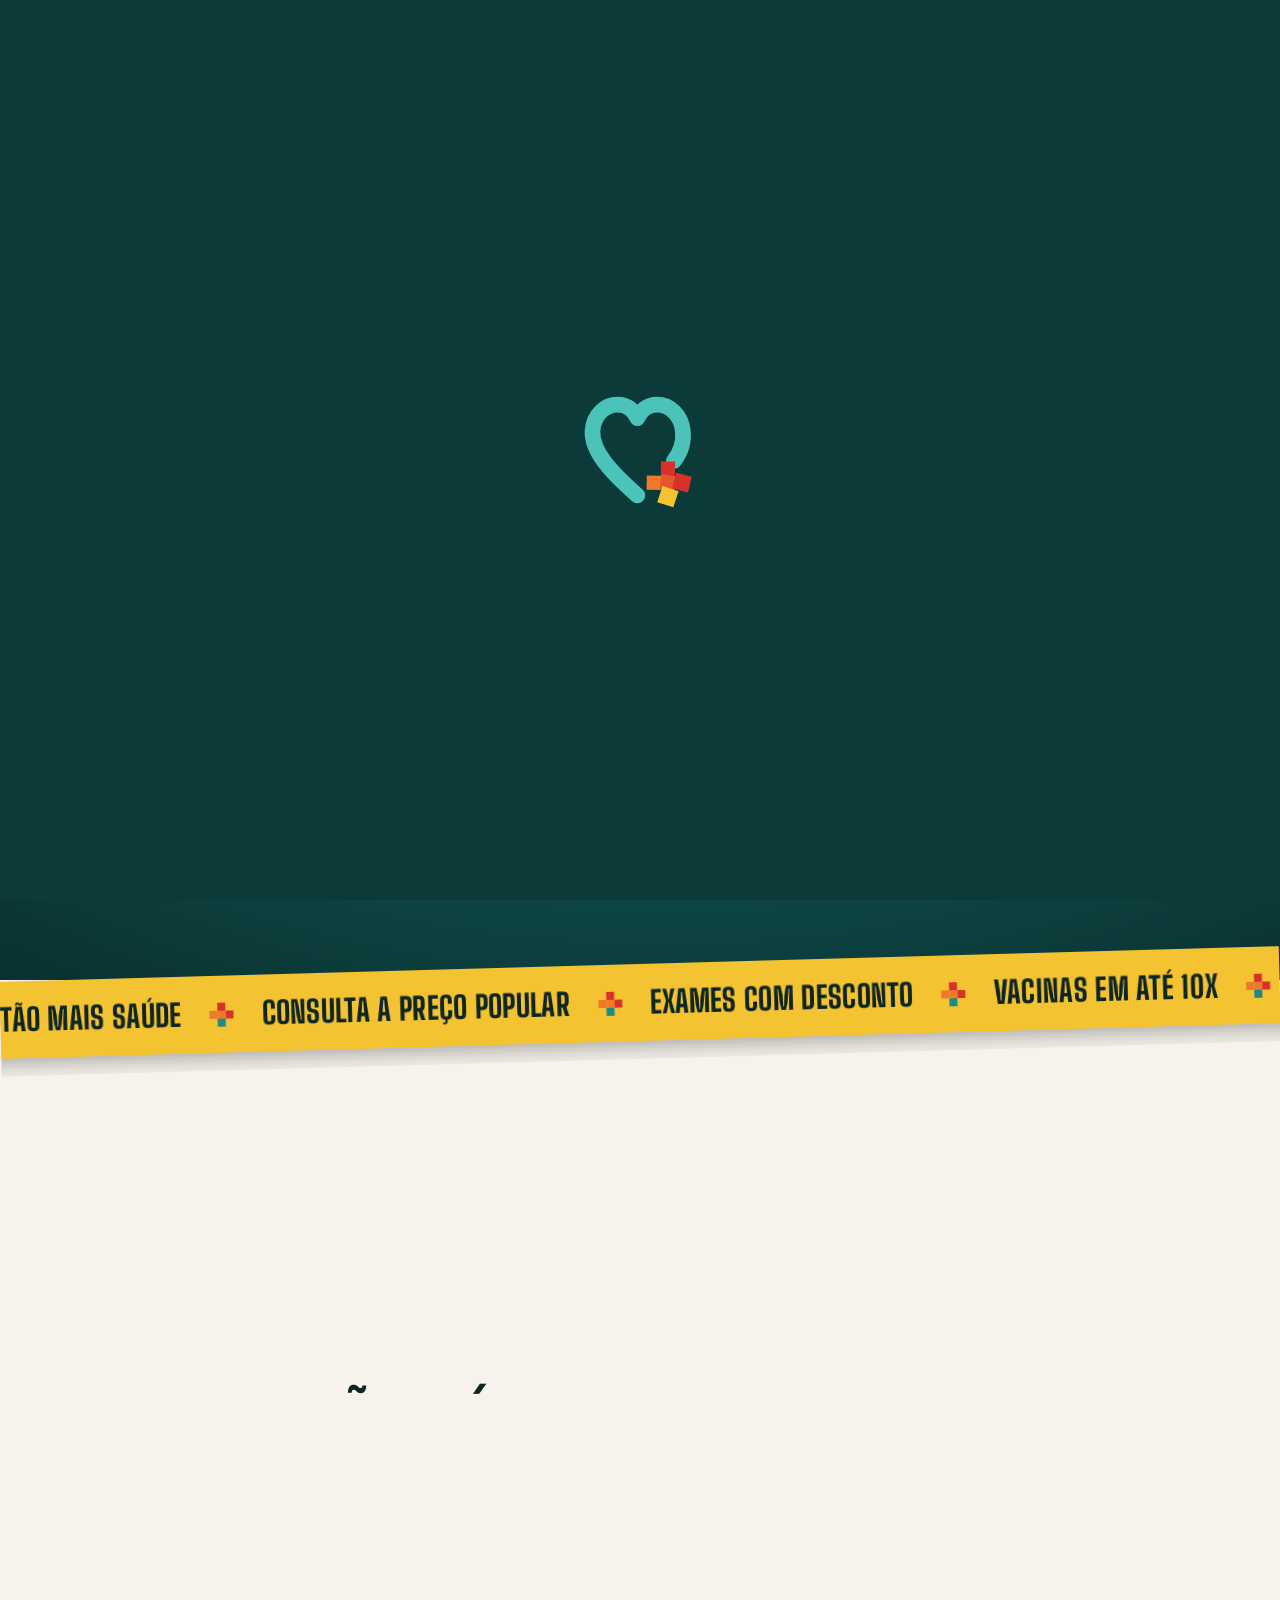
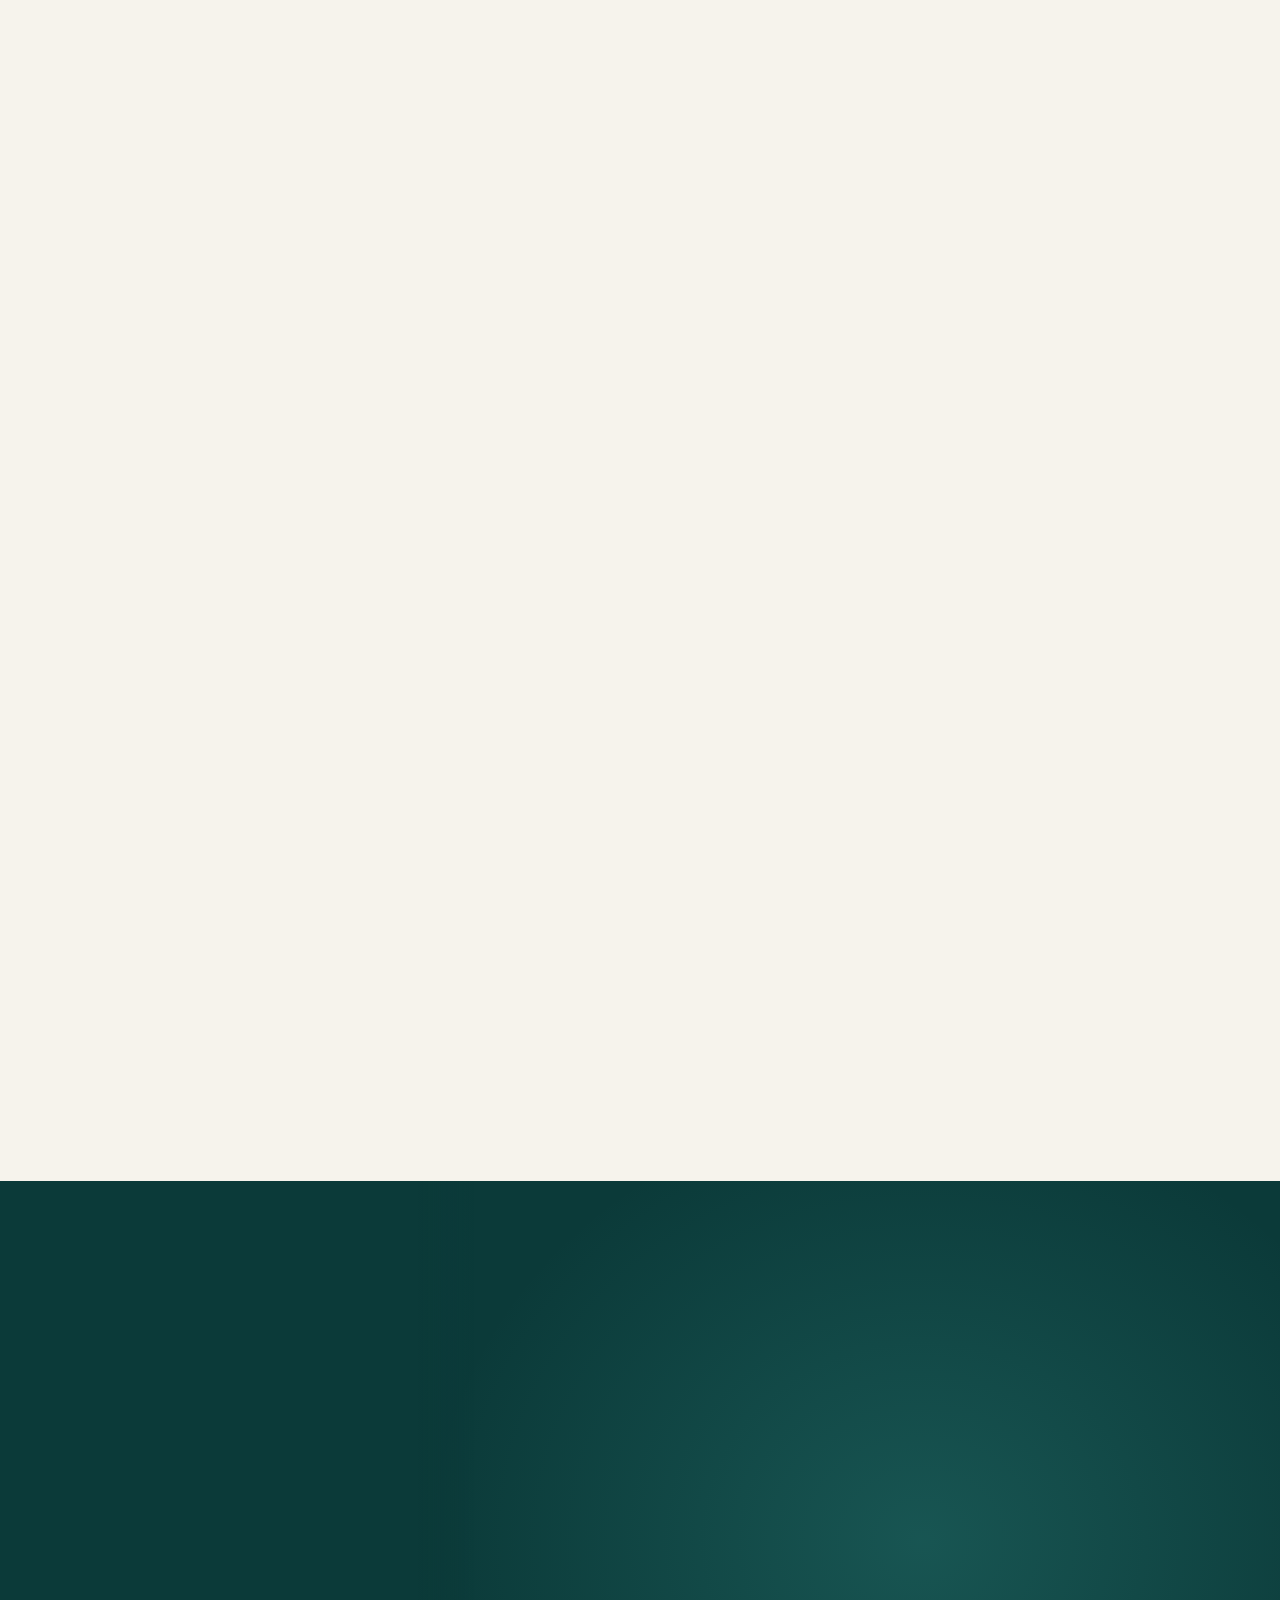
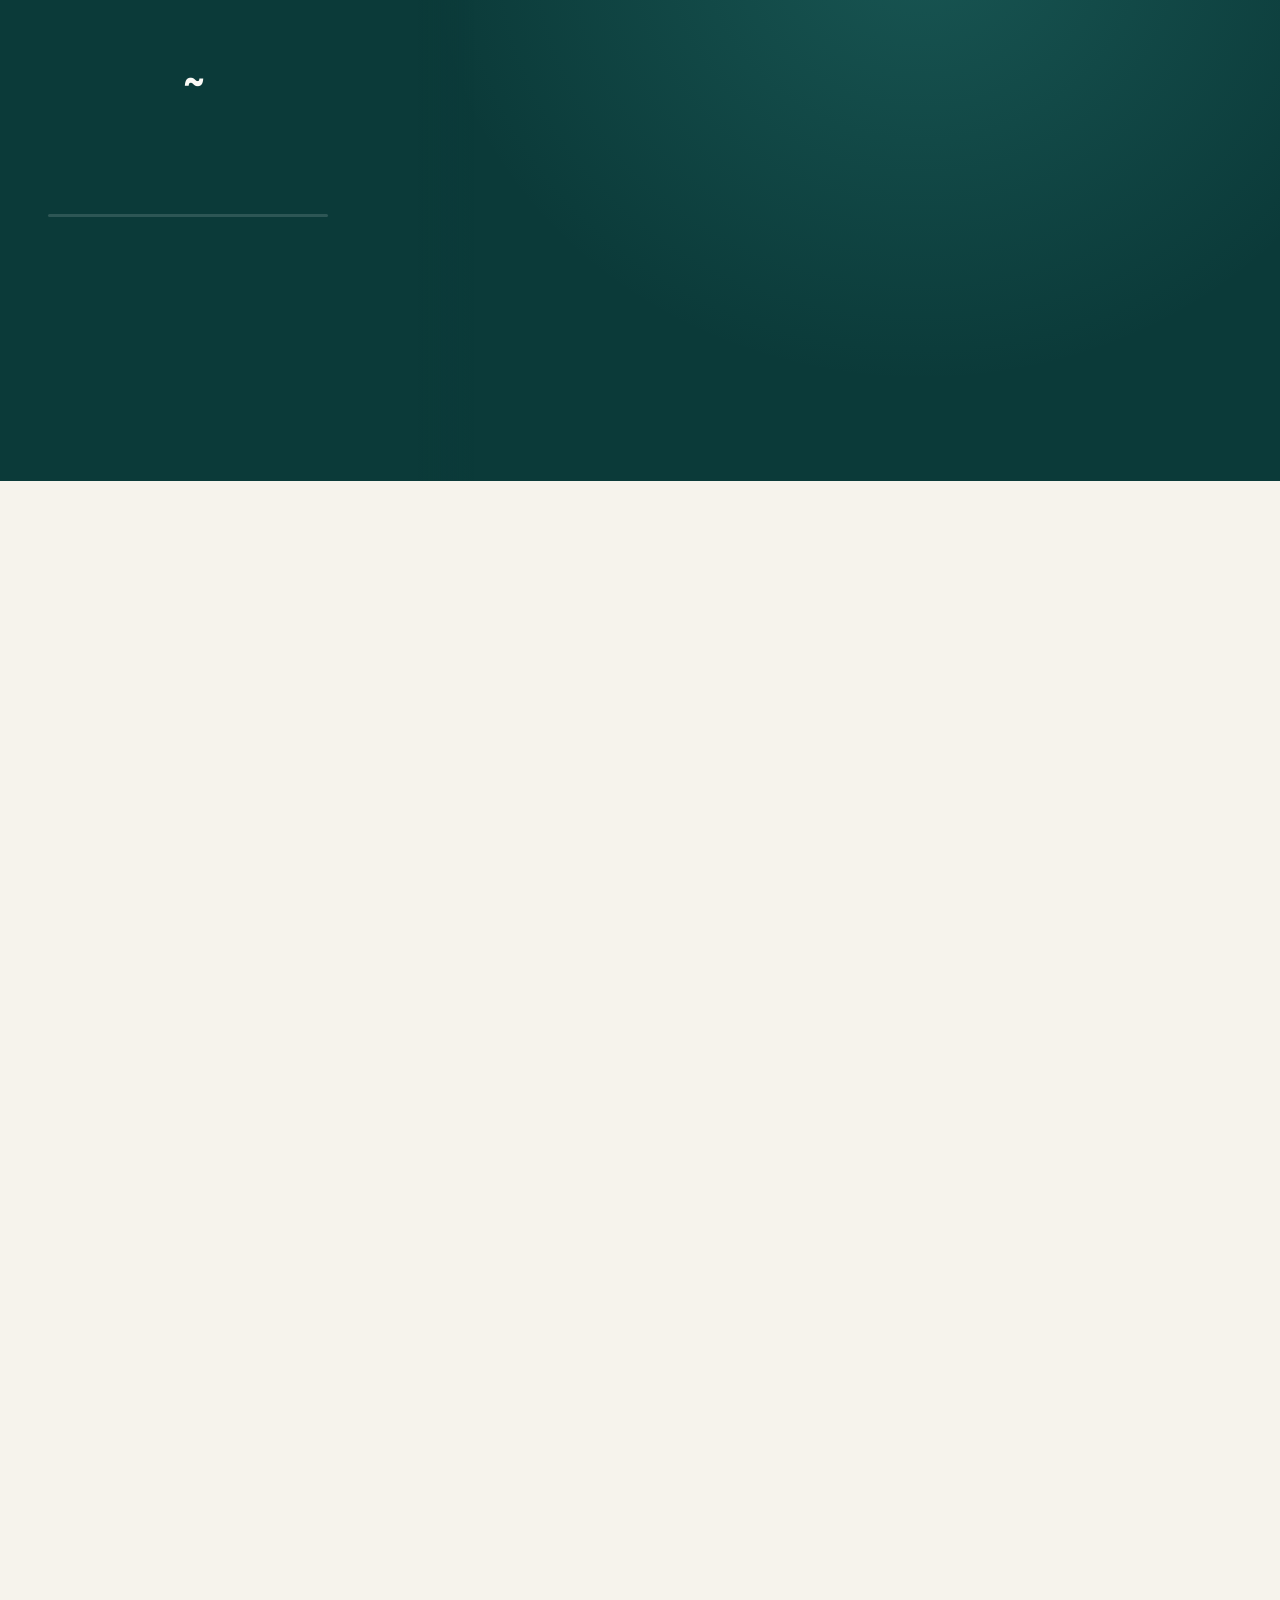
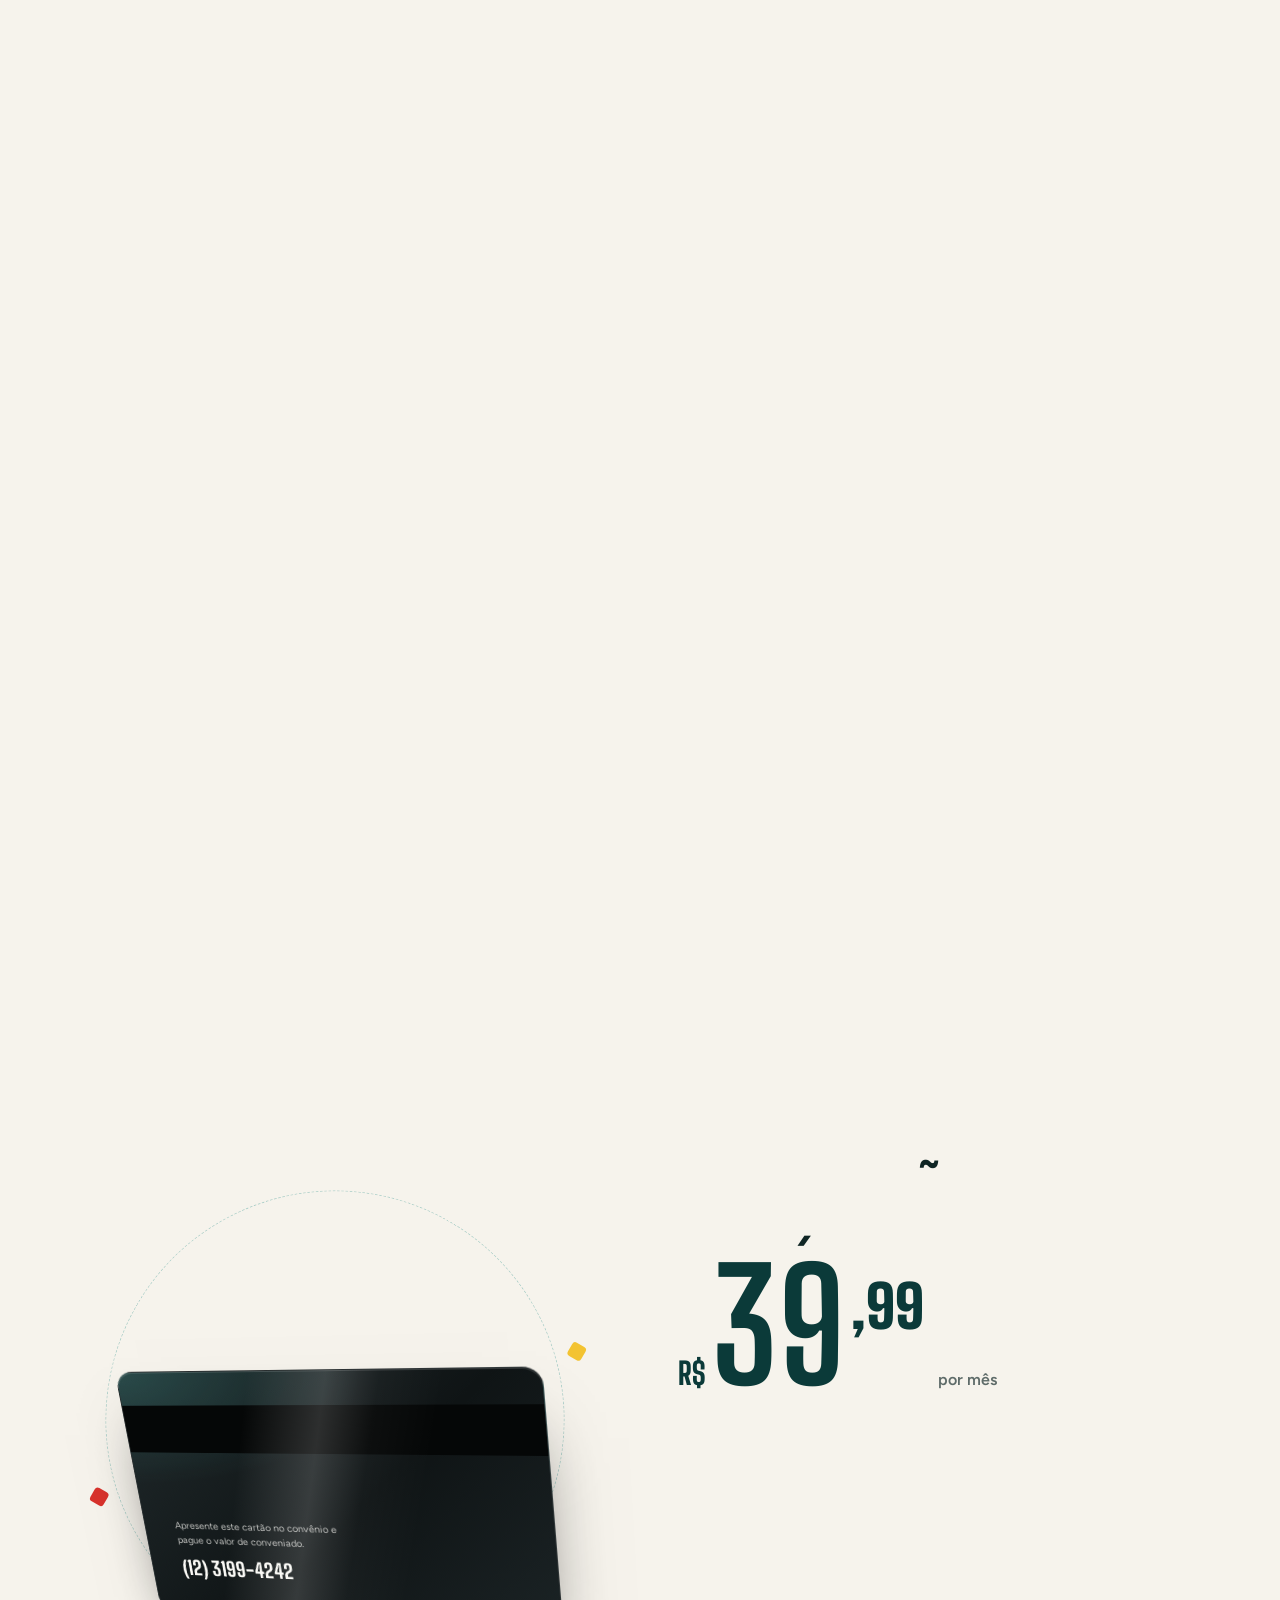
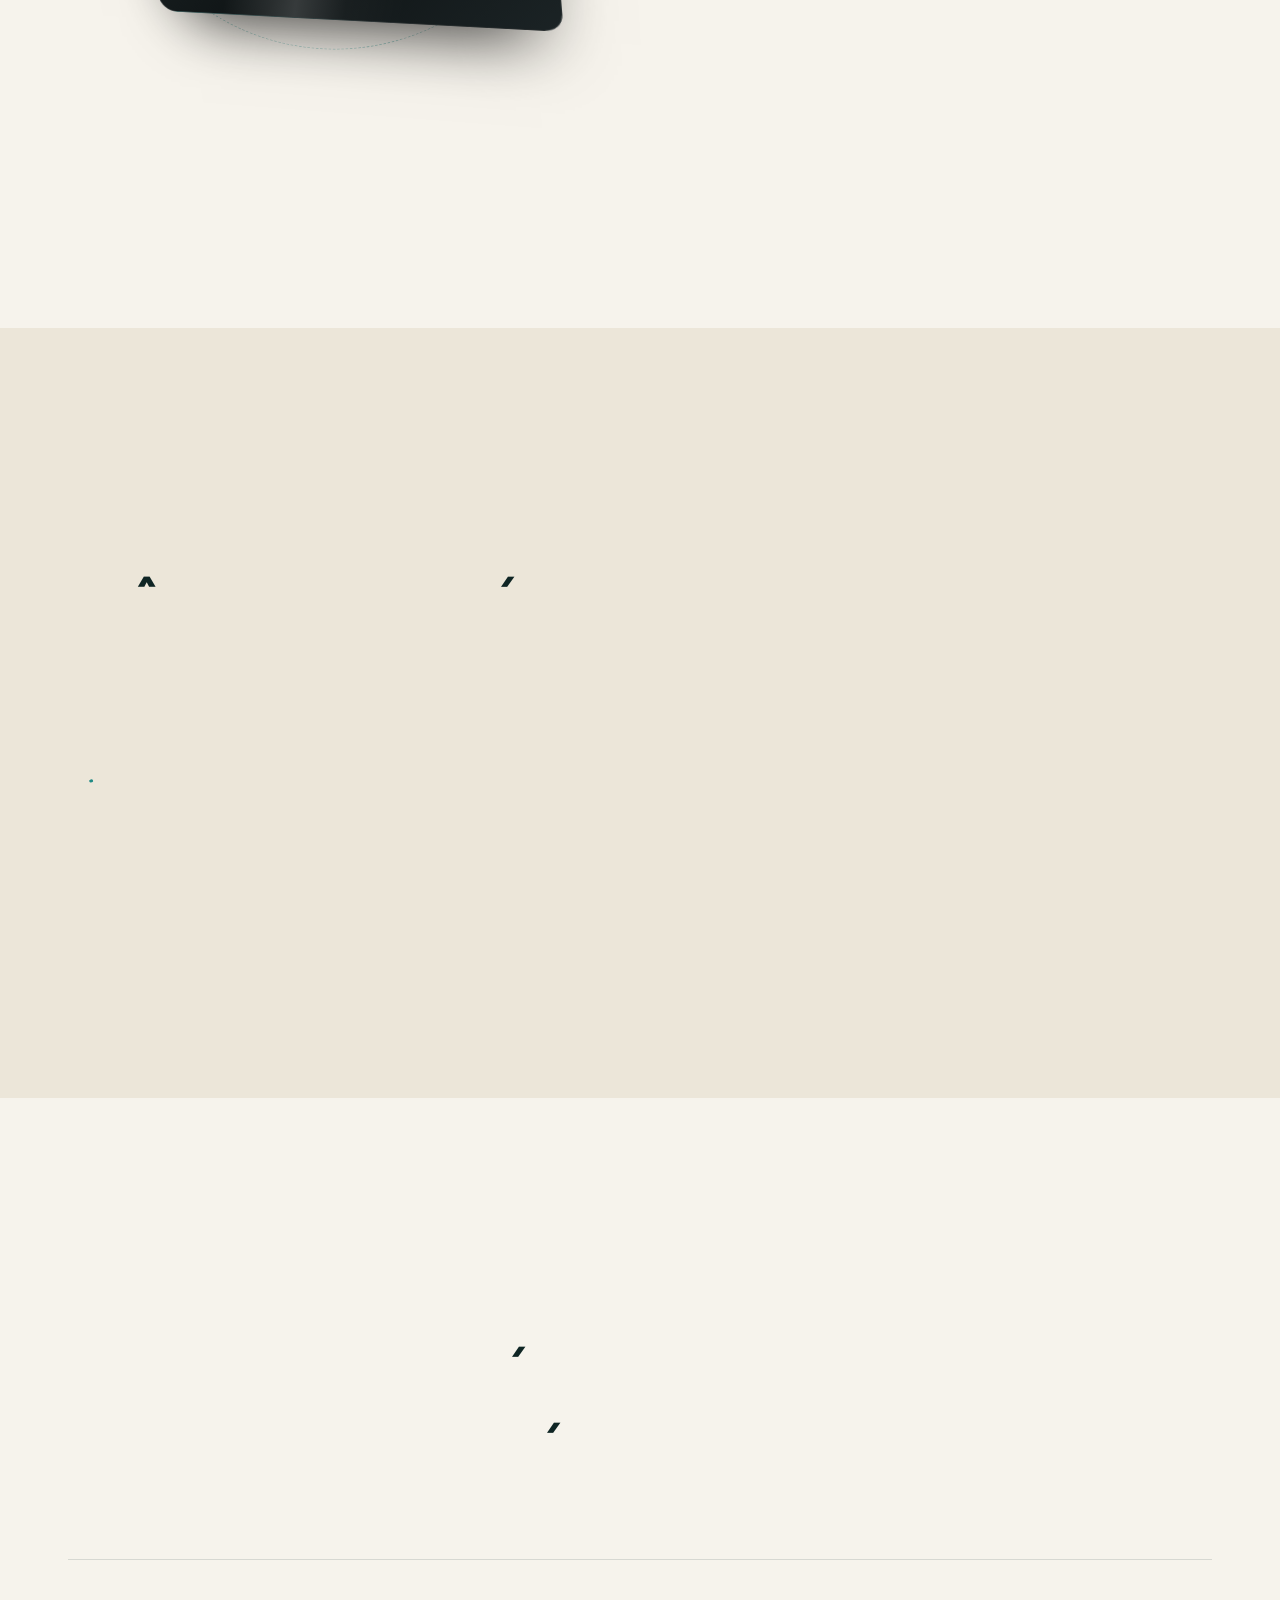
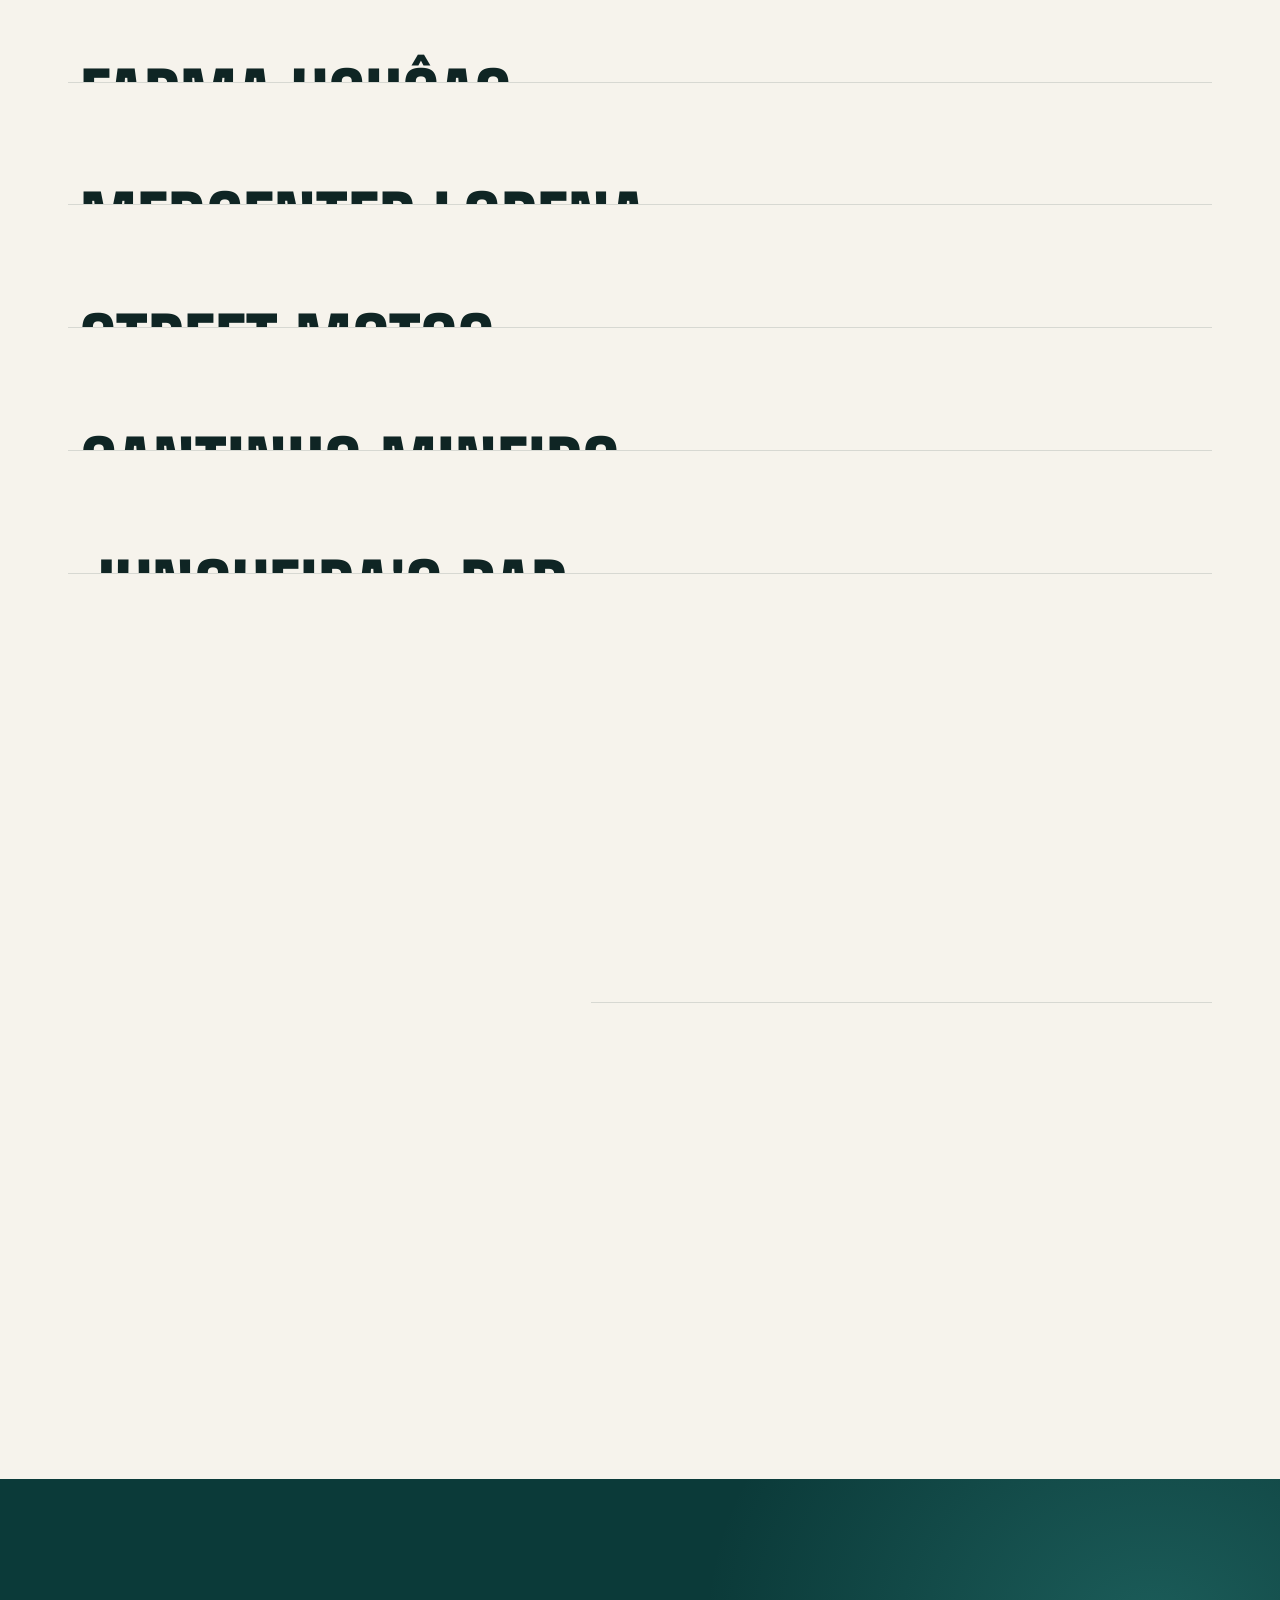
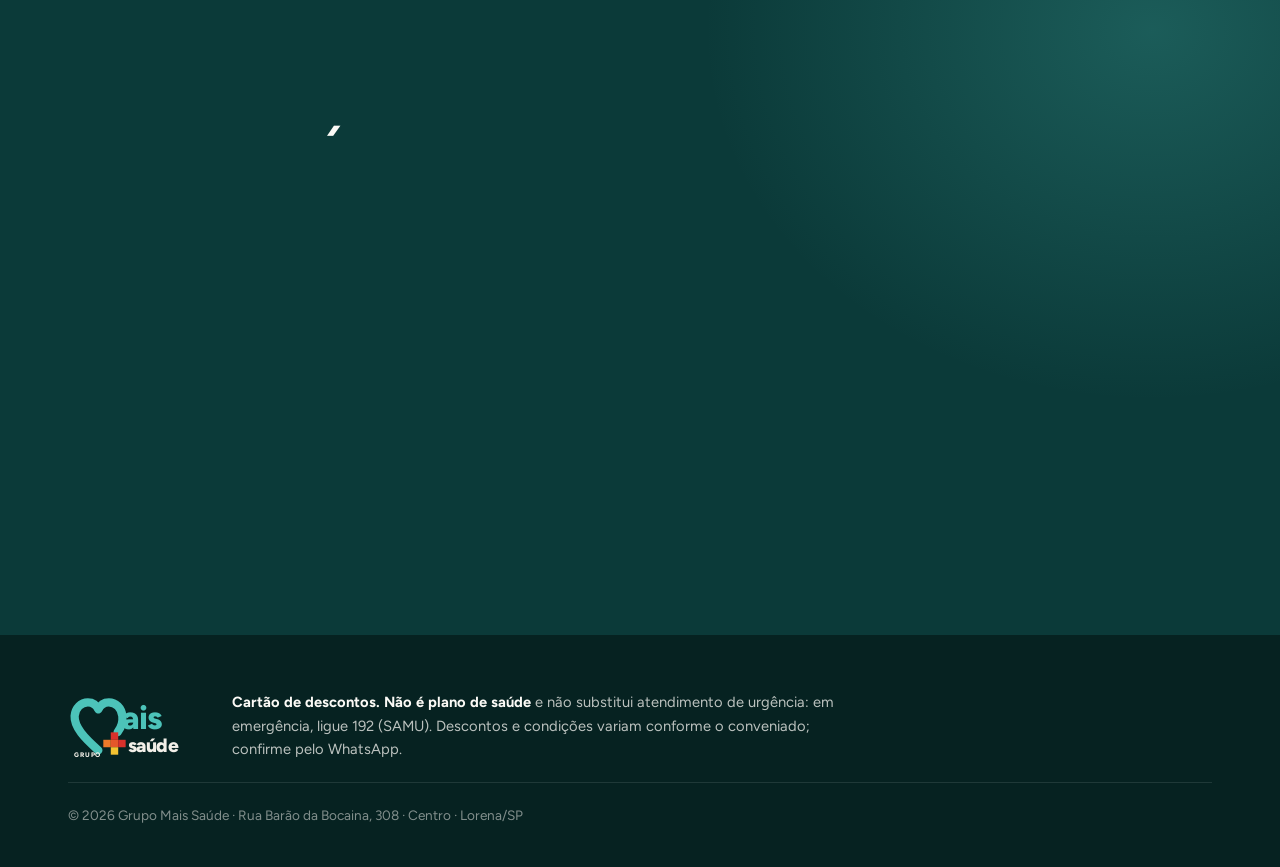
==== index.html @ ea8ace06 "Landing page do Grupo Mais Saúde: convênios passando no cartão, cubos 3D, rolagem animada Site estát" ====
<!DOCTYPE html>
<html lang="pt-BR">
<head>
<meta charset="UTF-8">
<meta name="viewport" content="width=device-width, initial-scale=1.0, viewport-fit=cover">
<meta http-equiv="Content-Security-Policy" content="default-src 'self'; script-src 'self'; style-src 'self'; font-src 'self'; img-src 'self' data: blob:; connect-src 'self'; frame-src https://www.google.com https://maps.google.com; object-src 'none'; base-uri 'self'; form-action 'none'; upgrade-insecure-requests">
<meta name="referrer" content="strict-origin-when-cross-origin">
<title>Grupo Mais Saúde | Cartão de descontos em saúde em Lorena</title>
<meta name="description" content="Cartão Mais Saúde: consultas a preço popular em 16 especialidades, desconto em exames, vacinas e comércio, assistência funeral e remoção de pacientes. R$ 39,99 por mês. Lorena/SP.">
<link rel="canonical" href="https://trheem.github.io/grupo-mais-saude/">
<meta name="theme-color" content="#0b3a39">
<meta property="og:type" content="website">
<meta property="og:url" content="https://trheem.github.io/grupo-mais-saude/">
<meta property="og:title" content="Grupo Mais Saúde | Cartão de descontos em saúde">
<meta property="og:description" content="Consultas a preço popular, exames com desconto, assistência funeral e remoção de pacientes. R$ 39,99 por mês, em Lorena/SP.">
<meta property="og:image" content="https://trheem.github.io/grupo-mais-saude/assets/img/og.png">
<meta property="og:locale" content="pt_BR">
<link rel="icon" type="image/svg+xml" href="assets/img/favicon.svg">
<link rel="icon" type="image/png" href="assets/img/favicon-64.png">
<link rel="apple-touch-icon" href="assets/img/apple-touch-icon.png">
<link rel="preload" as="font" type="font/woff2" href="assets/fonts/big-shoulders-display-latin-wght-normal.woff2" crossorigin>
<link rel="preload" as="font" type="font/woff2" href="assets/fonts/figtree-latin-wght-normal.woff2" crossorigin>
<link rel="stylesheet" href="assets/css/main.css">
<link rel="modulepreload" href="assets/js/data.js">
<script type="application/ld+json">
{
  "@context": "https://schema.org",
  "@type": "MedicalOrganization",
  "name": "Grupo Mais Saúde",
  "description": "Rede credenciada de descontos em saúde: consultas, exames, vacinas, comércio conveniado, assistência funeral e remoção de pacientes.",
  "url": "https://trheem.github.io/grupo-mais-saude/",
  "telephone": "+55 12 3199-4242",
  "address": { "@type": "PostalAddress", "streetAddress": "Rua Barão da Bocaina, 308", "addressLocality": "Lorena", "addressRegion": "SP", "addressCountry": "BR" },
  "areaServed": "Lorena",
  "sameAs": ["https://www.instagram.com/maissaudegrupo/"]
}
</script>
<script src="assets/js/boot.js"></script>
<script src="assets/vendor/gsap.min.js" defer></script>
<script src="assets/vendor/ScrollTrigger.min.js" defer></script>
<script src="assets/vendor/SplitText.min.js" defer></script>
<script src="assets/vendor/Flip.min.js" defer></script>
<script type="module" src="assets/js/main.js"></script>
</head>
<body>
<a class="skip" href="#conteudo">Pular para o conteúdo</a>

<svg class="sprite" aria-hidden="true">
    <symbol id="i-wa" viewBox="0 0 24 24"><path fill="currentColor" stroke="none" d="M17.47 14.38c-.3-.15-1.76-.87-2.03-.97-.27-.1-.47-.15-.67.15-.2.3-.77.97-.94 1.16-.17.2-.35.22-.64.07-.3-.15-1.26-.46-2.39-1.47-.88-.79-1.48-1.76-1.65-2.06-.17-.3-.02-.46.13-.6.13-.14.3-.35.45-.52.15-.18.2-.3.3-.5.1-.2.05-.37-.03-.52-.07-.15-.67-1.61-.92-2.2-.24-.58-.49-.5-.67-.51h-.57c-.2 0-.52.07-.79.37-.27.3-1.04 1.02-1.04 2.48s1.07 2.88 1.21 3.07c.15.2 2.1 3.2 5.08 4.49.71.31 1.26.49 1.7.63.71.23 1.36.2 1.87.12.57-.09 1.76-.72 2-1.41.25-.7.25-1.29.18-1.41-.08-.13-.27-.2-.57-.35m-5.42 7.4h-.01a9.87 9.87 0 0 1-5.03-1.38l-.36-.21-3.74.98 1-3.65-.24-.37a9.86 9.86 0 0 1-1.51-5.26c0-5.45 4.44-9.88 9.89-9.88 2.64 0 5.12 1.03 6.99 2.9a9.82 9.82 0 0 1 2.89 6.99c0 5.45-4.44 9.88-9.88 9.88m8.41-18.3A11.82 11.82 0 0 0 12.05 0C5.5 0 .16 5.34.16 11.89c0 2.1.55 4.14 1.59 5.95L.06 24l6.3-1.65a11.88 11.88 0 0 0 5.69 1.45h.01c6.55 0 11.89-5.34 11.89-11.89a11.82 11.82 0 0 0-3.48-8.41Z"/></symbol>
    <symbol id="i-ig" viewBox="0 0 24 24"><rect x="3" y="3" width="18" height="18" rx="5"/><circle cx="12" cy="12" r="4"/><circle fill="currentColor" stroke="none" cx="17.3" cy="6.7" r="1.1"/></symbol>
    <symbol id="i-pin" viewBox="0 0 24 24"><path d="M12 21s-6.5-5.6-6.5-11a6.5 6.5 0 0 1 13 0c0 5.4-6.5 11-6.5 11z"/><circle cx="12" cy="10" r="2.4"/></symbol>
    <symbol id="i-route" viewBox="0 0 24 24"><circle cx="6" cy="18" r="2.2"/><circle cx="18" cy="6" r="2.2"/><path d="M8.2 18H15a3 3 0 0 0 0-6H9a3 3 0 0 1 0-6h6.8"/></symbol>
    <symbol id="i-phone" viewBox="0 0 24 24"><path d="M21 16.9v3a2 2 0 0 1-2.2 2 19.8 19.8 0 0 1-8.6-3.1 19.5 19.5 0 0 1-6-6A19.8 19.8 0 0 1 1.1 4.2 2 2 0 0 1 3.1 2h3a2 2 0 0 1 2 1.7c.1 1 .4 1.9.7 2.8a2 2 0 0 1-.5 2.1L7.1 9.8a16 16 0 0 0 6 6l1.3-1.3a2 2 0 0 1 2.1-.4c.9.3 1.8.6 2.8.7a2 2 0 0 1 1.7 2z"/></symbol>
    <symbol id="i-left" viewBox="0 0 24 24"><path d="M15 5l-7 7 7 7"/></symbol>
    <symbol id="i-right" viewBox="0 0 24 24"><path d="M9 5l7 7-7 7"/></symbol>
    <symbol id="i-arrow" viewBox="0 0 24 24"><path d="M5 12h14M13 6l6 6-6 6"/></symbol>
    <symbol id="i-check" viewBox="0 0 24 24"><path d="M5 12.5l4.5 4.5L19 7.5"/></symbol>
    <symbol id="i-plus" viewBox="0 0 24 24"><path d="M12 5v14M5 12h14"/></symbol>
    <symbol id="i-pause" viewBox="0 0 24 24"><path d="M9 6v12M15 6v12"/></symbol>
    <symbol id="i-play" viewBox="0 0 24 24"><path d="M8 5.5v13l10.5-6.5z"/></symbol>
    <symbol id="i-card" viewBox="0 0 24 24"><rect x="2.5" y="5" width="19" height="14" rx="2.5"/><path d="M2.5 10h19M6 15h4"/></symbol>
    <!-- especialidades -->
    <symbol id="i-stetho" viewBox="0 0 24 24"><path d="M5 3H4a2 2 0 0 0-2 2v4a6 6 0 0 0 12 0V5a2 2 0 0 0-2-2h-1M5 2v2M11 2v2M8 15a6 6 0 0 0 12 0v-3"/><circle cx="20" cy="10" r="2"/></symbol>
    <symbol id="i-baby" viewBox="0 0 24 24"><path d="M9 12h.01M15 12h.01M10 16c.5.3 1.2.5 2 .5s1.5-.2 2-.5M19 6.3a9 9 0 0 1 1.8 3.9 2 2 0 0 1 0 3.6 9 9 0 0 1-17.6 0 2 2 0 0 1 0-3.6A9 9 0 0 1 12 3c2 0 3.5 1.1 3.5 2.5s-.9 2.5-2 2.5c-.8 0-1.5-.4-1.5-1"/></symbol>
    <symbol id="i-heart" viewBox="0 0 24 24"><path d="M19 14c1.5-1.5 3-3.2 3-5.5A5.5 5.5 0 0 0 16.5 3c-1.8 0-3 .5-4.5 2-1.5-1.5-2.7-2-4.5-2A5.5 5.5 0 0 0 2 8.5c0 2.3 1.5 4 3 5.5l7 7Z"/><path d="M3.2 12h6.3l.5-1 2 4.5 2-7 1.5 3.5h5.3"/></symbol>
    <symbol id="i-bone" viewBox="0 0 24 24"><path d="M17 10c.7-.7 1.7 0 2.5 0a2.5 2.5 0 1 0 0-5 .5.5 0 0 1-.5-.5 2.5 2.5 0 1 0-5 0c0 .8.7 1.8 0 2.5l-7 7c-.7.7-1.7 0-2.5 0a2.5 2.5 0 0 0 0 5c.3 0 .5.2.5.5a2.5 2.5 0 1 0 5 0c0-.8-.7-1.8 0-2.5Z"/></symbol>
    <symbol id="i-drop" viewBox="0 0 24 24"><path d="M12 22a7 7 0 0 0 7-7c0-2-1-3.9-3-5.5s-3.5-4-4-6.5c-.5 2.5-2 4.9-4 6.5S5 13 5 15a7 7 0 0 0 7 7z"/><path d="M9.5 15.5a2.5 2.5 0 0 0 2.5 2.5"/></symbol>
    <symbol id="i-mars" viewBox="0 0 24 24"><path d="M16 3h5v5M21 3l-6.8 6.8"/><circle cx="10" cy="14" r="6"/></symbol>
    <symbol id="i-venus" viewBox="0 0 24 24"><path d="M12 15v7M9 19h6"/><circle cx="12" cy="9" r="6"/></symbol>
    <symbol id="i-bump" viewBox="0 0 24 24"><circle cx="11" cy="4" r="2"/><path d="M10.5 7.2C8.6 7.6 8 9.4 8 11.5V14h2l-.6 7M11 8.6c3.6.7 5.3 3 5.3 5.2 0 1.8-1.3 3-3 3H11M12.4 16.8 13.2 21"/></symbol>
    <symbol id="i-cane" viewBox="0 0 24 24"><circle cx="10" cy="4.5" r="2"/><path d="M10 7.5v6l-2.5 7M10 13.5l2.5 7M10 9.5l4 2.5M15 12v9M15 12c0-1.4 2-1.4 2 0"/></symbol>
    <symbol id="i-tube" viewBox="0 0 24 24"><path d="M9 3h6M10 3v6.5L4.6 18.4A1.7 1.7 0 0 0 6 21h12a1.7 1.7 0 0 0 1.4-2.6L14 9.5V3M7 15h10"/></symbol>
    <symbol id="i-scan" viewBox="0 0 24 24"><path d="M3 7V5a2 2 0 0 1 2-2h2M17 3h2a2 2 0 0 1 2 2v2M21 17v2a2 2 0 0 1-2 2h-2M7 21H5a2 2 0 0 1-2-2v-2M7 12h10M9 8.5h6M9 15.5h6"/></symbol>
    <symbol id="i-talk" viewBox="0 0 24 24"><path d="M7.9 20A9 9 0 1 0 4 16.1L2 22Z"/><path d="M15.8 9.2a2.5 2.5 0 0 0-3.5 0l-.3.4-.4-.4a2.5 2.5 0 1 0-3.5 3.5l3.9 3.8 3.8-3.8a2.5 2.5 0 0 0 0-3.5z"/></symbol>
    <symbol id="i-weight" viewBox="0 0 24 24"><path d="M8 8l8 8M5.5 10.5l5-5M3 8l5-5M13.5 18.5l5-5M16 21l5-5"/></symbol>
    <symbol id="i-needle" viewBox="0 0 24 24"><path d="M3.5 20.5 13 11M11.5 9.5l3 3M14 7l3 3 3.5-3.5-3-3z"/></symbol>
    <symbol id="i-hand" viewBox="0 0 24 24"><path d="M7 11V6a1.5 1.5 0 0 1 3 0v4M10 9V4.5a1.5 1.5 0 0 1 3 0V9M13 9V5.5a1.5 1.5 0 0 1 3 0V11M16 10a1.5 1.5 0 0 1 3 0v3a7 7 0 0 1-7 7h-1a6 6 0 0 1-5.2-3L3.5 13.5a1.5 1.5 0 0 1 2.5-1.6L7 13.5"/></symbol>
    <symbol id="i-tooth" viewBox="0 0 24 24"><path d="M7 3C4.8 3 3 4.8 3 7.2c0 2.3 1 3.6 1.6 5.2.7 1.8.7 3.8 1.2 5.8.4 1.6 1 2.8 2 2.8 1.6 0 1.4-3 2.2-4.6.5-1 1.5-1 2 0 .8 1.6.6 4.6 2.2 4.6 1 0 1.6-1.2 2-2.8.5-2 .5-4 1.2-5.8.6-1.6 1.6-2.9 1.6-5.2C21 4.8 19.2 3 17 3c-1.8 0-2.6 1-5 1S8.8 3 7 3z"/></symbol>
    <!-- benefícios -->
    <symbol id="i-syringe" viewBox="0 0 24 24"><path d="m18 2 4 4M17 7l3-3M19 9 8.7 19.3c-1 1-2.5 1-3.4 0l-.6-.6c-1-1-1-2.5 0-3.4L15 5M9 11l4 4M5 19l-3 3M14 4l6 6"/></symbol>
    <symbol id="i-flower" viewBox="0 0 24 24"><path d="M12 21v-7M12 14c-3 0-5-2.5-5-6.5 2.5 0 4.2 1.2 5 3 .8-1.8 2.5-3 5-3 0 4-2 6.5-5 6.5zM12 10.5V7.5M12 18c-1.6-1.3-3.6-1.6-5.5-.8M12 18c1.6-1.3 3.6-1.6 5.5-.8"/></symbol>
    <symbol id="i-ambulance" viewBox="0 0 24 24"><path d="M2 6.5h11v10H2zM13 9.5h4.5L21 13v3.5h-8M7.5 9v5M5 11.5h5"/><circle cx="6" cy="17.5" r="1.8"/><circle cx="17" cy="17.5" r="1.8"/></symbol>
    <symbol id="i-tag" viewBox="0 0 24 24"><path d="M20.6 13.4 13.4 20.6a2 2 0 0 1-2.8 0L3 13V3h10l7.6 7.6a2 2 0 0 1 0 2.8z"/><circle cx="7.5" cy="7.5" r="1.5"/></symbol>
    <symbol id="i-store" viewBox="0 0 24 24"><path d="M3 9l1.5-5h15L21 9M4 9v11h16V9M3 9c0 1.7 1.3 3 3 3s3-1.3 3-3c0 1.7 1.3 3 3 3s3-1.3 3-3c0 1.7 1.3 3 3 3s3-1.3 3-3M9.5 20v-5h5v5"/></symbol>
</svg>

<div class="loader" id="loader" aria-hidden="true">
    <svg class="loader-mark" viewBox="0 0 230 232">
        <path class="lm-heart" d="M180 138C196 118 199 98 197 80C194 50 172 30 148 30C128 30 116 42 110 56C104 42 92 30 72 30C48 30 26 50 24 80C22 120 60 160 110 204"/>
        <rect class="lm-sq" x="155" y="139" width="27" height="27" fill="#d8312b"/>
        <rect class="lm-sq" x="128" y="166" width="27" height="27" fill="#ec7a2a"/>
        <rect class="lm-sq" x="155" y="166" width="27" height="27" fill="#e4572a"/>
        <rect class="lm-sq" x="182" y="166" width="27" height="27" fill="#d8312b"/>
        <rect class="lm-sq" x="155" y="193" width="27" height="27" fill="#f3c331"/>
    </svg>
</div>

<header class="header" id="header">
    <a class="logo" href="#inicio" translate="no"><span class="sr-only">Grupo Mais Saúde, início</span>
        <svg class="logo-svg" viewBox="0 0 420 232" aria-hidden="true">
            <path class="lg-heart" d="M180 138C196 118 199 98 197 80C194 50 172 30 148 30C128 30 116 42 110 56C104 42 92 30 72 30C48 30 26 50 24 80C22 120 60 160 110 204"/>
            <rect x="155" y="139" width="27" height="27" fill="#d8312b"/><rect x="128" y="166" width="27" height="27" fill="#ec7a2a"/><rect x="155" y="166" width="27" height="27" fill="#e4572a"/><rect x="182" y="166" width="27" height="27" fill="#d8312b"/><rect x="155" y="193" width="27" height="27" fill="#f3c331"/>
            <text class="lg-ais" x="196" y="128">ais</text><text class="lg-saude" x="216" y="212">saúde</text><text class="lg-grupo" x="22" y="228">GRUPO</text>
        </svg>
    </a>
    <nav class="nav" aria-label="Seções">
        <a href="#convenios" class="nav-item">Convênios</a>
        <a href="#beneficios" class="nav-item">Benefícios</a>
        <a href="#cartao" class="nav-item">O cartão</a>
        <a href="#lojas" class="nav-item">Lojas</a>
        <a href="#contato" class="nav-item">Contato</a>
    </nav>
    <a class="btn btn-solid magnetic" data-wa="cartao" href="https://wa.me/551231994242" target="_blank" rel="noopener noreferrer">
        <svg class="icon" aria-hidden="true"><use href="#i-wa"/></svg><span class="long">Fazer meu cartão</span><span class="short">WhatsApp</span>
    </a>
    <span class="progress" id="progress" aria-hidden="true"></span>
</header>

<main id="conteudo">
    <section class="hero" id="inicio" aria-label="Cartão Mais Saúde e convênios">
        <canvas class="hero-canvas" id="hero-back" aria-hidden="true"></canvas>
        <p class="hero-word" aria-hidden="true"><span class="hw-top intro">Convênio</span><span class="hw-main intro" id="hero-word">Clínica Geral</span></p>

        <div class="hero-content">
            <div class="hero-left">
                <p class="eyebrow intro">Cartão de descontos em saúde · Lorena/SP</p>
                <h1 class="hero-title intro" id="hero-title">Médico a <em>preço popular.</em></h1>
                <p class="hero-lede intro">Com o cartão Mais Saúde você paga menos em consultas, exames, vacinas e farmácia, e ainda conta com assistência funeral e remoção de pacientes.</p>
                <div class="hero-actions intro">
                    <a class="btn btn-solid btn-lg magnetic" data-wa="cartao" href="https://wa.me/551231994242" target="_blank" rel="noopener noreferrer"><svg class="icon" aria-hidden="true"><use href="#i-wa"/></svg>Fazer meu cartão</a>
                    <a class="btn btn-glass btn-lg" href="#convenios">Ver convênios <svg class="icon" aria-hidden="true"><use href="#i-arrow"/></svg></a>
                </div>
                <p class="hero-price intro"><span class="hp-label">Mensalidade</span><span class="hp-value">R$ <b>39</b>,99</span><span class="hp-label">por mês</span></p>
            </div>

            <div class="hero-stage">
                <div class="glow" aria-hidden="true"></div>
                <div class="tilt" id="tilt">
                    <div class="card3d intro" id="hero-card" role="img" aria-label="Cartão Mais Saúde">
                        <div class="face front">
                            <div class="card-top">
                                <svg class="logo-svg on-dark" viewBox="0 0 420 232" aria-hidden="true">
                                    <path class="lg-heart" d="M180 138C196 118 199 98 197 80C194 50 172 30 148 30C128 30 116 42 110 56C104 42 92 30 72 30C48 30 26 50 24 80C22 120 60 160 110 204"/>
                                    <rect x="155" y="139" width="27" height="27" fill="#d8312b"/><rect x="128" y="166" width="27" height="27" fill="#ec7a2a"/><rect x="155" y="166" width="27" height="27" fill="#e4572a"/><rect x="182" y="166" width="27" height="27" fill="#d8312b"/><rect x="155" y="193" width="27" height="27" fill="#f3c331"/>
                                    <text class="lg-ais" x="196" y="128">ais</text><text class="lg-saude" x="216" y="212">saúde</text><text class="lg-grupo" x="22" y="228">GRUPO</text>
                                </svg>
                                <span class="chip"></span>
                            </div>
                            <svg class="card-ic" aria-hidden="true"><use id="card-ic" href="#i-stetho"/></svg>
                            <div class="card-bottom">
                                <span class="card-label">Convênio</span>
                                <span class="card-spec" id="card-spec">Clínica Geral</span>
                                <span class="card-holder">Titular e dependentes</span>
                            </div>
                        </div>
                        <div class="face back">
                            <span class="stripe"></span>
                            <p>Apresente este cartão no convênio e pague o valor de conveniado.</p>
                            <span class="card-phone">(12) 3199-4242</span>
                        </div>
                    </div>
                </div>
                <div class="card-floor" aria-hidden="true"></div>
            </div>

            <div class="hero-right">
                <p class="picker-label intro" id="picker-label">Passe pelos convênios</p>
                <ol class="picker intro" id="picker" aria-labelledby="picker-label"></ol>
                <div class="picker-nav intro">
                    <button class="nav-arrow" type="button" id="hero-prev" aria-label="Convênio anterior"><svg class="icon" aria-hidden="true"><use href="#i-left"/></svg></button>
                    <button class="nav-arrow" type="button" id="hero-next" aria-label="Próximo convênio"><svg class="icon" aria-hidden="true"><use href="#i-right"/></svg></button>
                    <button class="nav-arrow" type="button" id="hero-play" aria-pressed="false" aria-label="Pausar a troca automática"><svg class="icon i-pause" aria-hidden="true"><use href="#i-pause"/></svg><svg class="icon i-play" aria-hidden="true"><use href="#i-play"/></svg></button>
                    <a class="btn btn-light" id="hero-ask" href="https://wa.me/551231994242" target="_blank" rel="noopener noreferrer"><svg class="icon" aria-hidden="true"><use href="#i-wa"/></svg><span>Marcar consulta</span></a>
                </div>
                <p class="sr-only" aria-live="polite" id="hero-live"></p>
            </div>
        </div>
        <canvas class="hero-canvas front" id="hero-front" aria-hidden="true"></canvas>
        <a class="scroll-cue intro" href="#convenios" aria-label="Rolar até os convênios"><span></span></a>
    </section>

    <div class="ticker" aria-hidden="true">
        <div class="ticker-track" id="ticker-track">
            <div class="ticker-group">
                <span>Cartão Mais Saúde</span><i class="tk-cross"></i>
                <span>Consulta a preço popular</span><i class="tk-cross"></i>
                <span>Exames com desconto</span><i class="tk-cross"></i>
                <span>Vacinas em até 10x</span><i class="tk-cross"></i>
                <span>Assistência funeral</span><i class="tk-cross"></i>
                <span>Remoção SBV e UTI móvel</span><i class="tk-cross"></i>
            </div>
        </div>
    </div>

    <section class="section paper" id="convenios" aria-labelledby="convenios-title">
        <div class="wrap">
            <div class="section-head">
                <p class="kicker">Convênios</p>
                <h2 class="h2 split" id="convenios-title"><span id="conv-count">16</span> especialidades num cartão só.</h2>
                <p class="lede">Escolha a especialidade e toque em <strong>Marcar</strong>. A mensagem vai pronta para o nosso WhatsApp com o nome dela.</p>
            </div>
            <div class="toggles" role="group" aria-label="Filtrar convênios" id="toggles"></div>
            <ul class="conv-grid" id="conv-grid"></ul>
            <noscript><p class="noscript">Cardiologia, Pediatria, Ortopedia, Andrologia, Urologia, Clínica Geral, Geriatria, Psicologia adulta e infantil, Ginecologia, Obstetrícia, Exames Laboratoriais, Diagnóstico por Imagem, Acupuntura, Fisioterapia, Massoterapia e Odontologia. Marque pelo WhatsApp (12) 3199-4242.</p></noscript>
        </div>
    </section>

    <section class="benefits" id="beneficios" aria-labelledby="beneficios-title">
        <div class="b-pin">
            <div class="b-head">
                <p class="kicker">Benefícios</p>
                <h2 class="h2 split" id="beneficios-title">Onde o cartão vale.</h2>
                <p class="lede">Além das consultas, o cartão vale em exames, vacinas, comércio de Lorena, assistência funeral e remoção de pacientes.</p>
                <div class="b-meter" aria-hidden="true"><span id="b-meter"></span></div>
            </div>
            <div class="b-track" id="b-track"></div>
        </div>
    </section>

    <section class="section paper" id="cartao" aria-labelledby="cartao-title">
        <div class="wrap plan">
            <div class="plan-visual" aria-hidden="true">
                <div class="plan-card" id="plan-card">
                    <div class="face front">
                        <div class="card-top">
                            <svg class="logo-svg on-dark" viewBox="0 0 420 232">
                                <path class="lg-heart" d="M180 138C196 118 199 98 197 80C194 50 172 30 148 30C128 30 116 42 110 56C104 42 92 30 72 30C48 30 26 50 24 80C22 120 60 160 110 204"/>
                                <rect x="155" y="139" width="27" height="27" fill="#d8312b"/><rect x="128" y="166" width="27" height="27" fill="#ec7a2a"/><rect x="155" y="166" width="27" height="27" fill="#e4572a"/><rect x="182" y="166" width="27" height="27" fill="#d8312b"/><rect x="155" y="193" width="27" height="27" fill="#f3c331"/>
                                <text class="lg-ais" x="196" y="128">ais</text><text class="lg-saude" x="216" y="212">saúde</text><text class="lg-grupo" x="22" y="228">GRUPO</text>
                            </svg>
                            <span class="chip"></span>
                        </div>
                        <div class="card-bottom">
                            <span class="card-label">Cartão de descontos</span>
                            <span class="card-spec">Mais Saúde</span>
                            <span class="card-holder">Titular e dependentes</span>
                        </div>
                    </div>
                    <div class="face back">
                        <span class="stripe"></span>
                        <p>Apresente este cartão no convênio e pague o valor de conveniado.</p>
                        <span class="card-phone">(12) 3199-4242</span>
                    </div>
                </div>
                <span class="plan-orbit"></span>
            </div>
            <div class="plan-copy">
                <p class="kicker">O cartão</p>
                <h2 class="h2 split" id="cartao-title">Um cartão para a família toda usar.</h2>
                <p class="plan-price"><span class="cur">R$</span><b id="price-int">39</b><span class="cents">,99</span><span class="per">por mês</span></p>
                <ul class="plan-list">
                    <li><svg class="icon" aria-hidden="true"><use href="#i-check"/></svg>Consultas com desconto em 16 especialidades</li>
                    <li><svg class="icon" aria-hidden="true"><use href="#i-check"/></svg>Exames de laboratório e de imagem com preço de conveniado</li>
                    <li><svg class="icon" aria-hidden="true"><use href="#i-check"/></svg>Vacinas na MedCenter Lorena em até 10x no crédito</li>
                    <li><svg class="icon" aria-hidden="true"><use href="#i-check"/></svg>Assistência funeral para a família</li>
                    <li><svg class="icon" aria-hidden="true"><use href="#i-check"/></svg>Remoção de pacientes: SBV e UTI móvel</li>
                    <li><svg class="icon" aria-hidden="true"><use href="#i-check"/></svg>Desconto em farmácia e lojas conveniadas</li>
                </ul>
                <div class="plan-actions">
                    <a class="btn btn-solid btn-lg magnetic" data-wa="cartao" href="https://wa.me/551231994242" target="_blank" rel="noopener noreferrer"><svg class="icon" aria-hidden="true"><use href="#i-wa"/></svg>Fazer meu cartão</a>
                    <a class="btn btn-ghost btn-lg" href="tel:+551231994242"><svg class="icon" aria-hidden="true"><use href="#i-phone"/></svg>(12) 3199-4242</a>
                </div>
                <p class="fine">O Mais Saúde é um cartão de descontos. Não é plano de saúde. Condições e dependentes: confirme pelo WhatsApp.</p>
            </div>
        </div>
    </section>

    <section class="section steps-sec" id="como-funciona" aria-labelledby="como-title">
        <div class="wrap">
            <div class="section-head">
                <p class="kicker">Como funciona</p>
                <h2 class="h2 split" id="como-title">Três passos até a primeira consulta.</h2>
            </div>
            <div class="steps">
                <svg class="steps-line" viewBox="0 0 1000 120" preserveAspectRatio="none" aria-hidden="true"><path id="steps-path" d="M20 60 C 180 -10, 320 130, 500 60 S 820 -10, 980 60"/></svg>
                <ol class="steps-list">
                    <li class="step">
                        <span class="step-n">1</span>
                        <h3>Chame no WhatsApp</h3>
                        <p>No (12) 3199-4242. A gente explica o cartão e quem da família pode entrar.</p>
                    </li>
                    <li class="step">
                        <span class="step-n">2</span>
                        <h3>Faça seu cartão</h3>
                        <p>Cadastro feito com a nossa equipe. A mensalidade é R$ 39,99.</p>
                    </li>
                    <li class="step">
                        <span class="step-n">3</span>
                        <h3>Use nos convênios</h3>
                        <p>Marque com o profissional conveniado e apresente o cartão no atendimento.</p>
                    </li>
                </ol>
            </div>
        </div>
    </section>

    <section class="section paper" id="lojas" aria-labelledby="lojas-title">
        <div class="wrap">
            <div class="section-head">
                <p class="kicker">Lojas conveniadas</p>
                <h2 class="h2 split" id="lojas-title">Desconto também fora do consultório.</h2>
                <p class="lede">Mostre o cartão nas lojas conveniadas de Lorena. Estas estão no nosso último post; pergunte as outras no WhatsApp.</p>
            </div>
            <ul class="stores" id="stores"></ul>
            <div class="partner">
                <svg class="icon" aria-hidden="true"><use href="#i-store"/></svg>
                <p>Tem comércio ou consultório em Lorena?<small>Fale com a gente para ser um parceiro conveniado.</small></p>
                <a class="btn btn-ghost" data-wa="parceiro" href="https://wa.me/551231994242" target="_blank" rel="noopener noreferrer"><svg class="icon" aria-hidden="true"><use href="#i-wa"/></svg>Quero ser parceiro</a>
            </div>
        </div>
    </section>

    <section class="section" id="duvidas" aria-labelledby="duvidas-title">
        <div class="wrap faq-wrap">
            <div class="section-head">
                <p class="kicker">Dúvidas</p>
                <h2 class="h2 split" id="duvidas-title">Perguntas que a gente mais recebe.</h2>
            </div>
            <div class="faq">
                <details>
                    <summary>O Mais Saúde é plano de saúde?<svg class="icon" aria-hidden="true"><use href="#i-plus"/></svg></summary>
                    <div class="faq-a"><p>Não. É um cartão de descontos: com ele você paga menos nos médicos, laboratórios, clínicas e lojas conveniados.</p></div>
                </details>
                <details>
                    <summary>Quanto custa?<svg class="icon" aria-hidden="true"><use href="#i-plus"/></svg></summary>
                    <div class="faq-a"><p>R$ 39,99 por mês.</p></div>
                </details>
                <details>
                    <summary>Quem da família pode usar?<svg class="icon" aria-hidden="true"><use href="#i-plus"/></svg></summary>
                    <div class="faq-a"><p>A assistência funeral é benefício para toda a família. Para saber quem entra como dependente no cartão, chame no WhatsApp (12) 3199-4242.</p></div>
                </details>
                <details>
                    <summary>Como marco uma consulta?<svg class="icon" aria-hidden="true"><use href="#i-plus"/></svg></summary>
                    <div class="faq-a"><p>Pelo WhatsApp (12) 3199-4242 ou pelo botão <strong>Marcar</strong> de cada especialidade aqui no site.</p></div>
                </details>
                <details>
                    <summary>A remoção de pacientes atende emergência?<svg class="icon" aria-hidden="true"><use href="#i-plus"/></svg></summary>
                    <div class="faq-a"><p>A remoção é para transporte de pacientes, como acamados, com suporte básico (SBV) ou UTI móvel. Em emergência, ligue 192 (SAMU).</p></div>
                </details>
            </div>
        </div>
    </section>

    <section class="contact" id="contato" aria-labelledby="contato-title">
        <div class="wrap contact-grid">
            <div class="contact-info">
                <p class="kicker">Contato</p>
                <h2 class="h2 split" id="contato-title">Venha até a gente ou chame no WhatsApp.</h2>
                <address>Rua Barão da Bocaina, 308<small>Centro · Lorena, SP</small></address>
                <div class="contact-actions">
                    <a class="btn btn-solid magnetic" data-wa="geral" href="https://wa.me/551231994242" target="_blank" rel="noopener noreferrer"><svg class="icon" aria-hidden="true"><use href="#i-wa"/></svg>(12) 3199-4242</a>
                    <a class="btn btn-glass" href="https://www.google.com/maps/dir/?api=1&amp;destination=Rua%20Bar%C3%A3o%20da%20Bocaina%2C%20308%2C%20Centro%2C%20Lorena%20-%20SP" target="_blank" rel="noopener noreferrer"><svg class="icon" aria-hidden="true"><use href="#i-route"/></svg>Como chegar</a>
                    <a class="btn btn-glass" href="https://www.instagram.com/maissaudegrupo/" target="_blank" rel="noopener noreferrer"><svg class="icon" aria-hidden="true"><use href="#i-ig"/></svg>@maissaudegrupo</a>
                </div>
            </div>
            <div class="map-wrap">
                <iframe class="map" title="Mapa: Grupo Mais Saúde, Rua Barão da Bocaina, 308, Lorena" src="https://maps.google.com/maps?q=Rua%20Bar%C3%A3o%20da%20Bocaina%2C%20308%2C%20Centro%2C%20Lorena%20-%20SP&amp;z=16&amp;output=embed" loading="lazy" referrerpolicy="strict-origin-when-cross-origin" sandbox="allow-scripts allow-same-origin allow-popups allow-popups-to-escape-sandbox"></iframe>
                <a class="map-open" href="https://www.google.com/maps/search/?api=1&amp;query=Rua%20Bar%C3%A3o%20da%20Bocaina%2C%20308%2C%20Centro%2C%20Lorena%20-%20SP" target="_blank" rel="noopener noreferrer"><svg class="icon" aria-hidden="true"><use href="#i-pin"/></svg>Abrir no Google Maps</a>
            </div>
        </div>
    </section>
</main>

<footer class="footer">
    <div class="wrap footer-inner">
        <a class="logo" href="#inicio" translate="no"><span class="sr-only">Grupo Mais Saúde, voltar ao início</span>
            <svg class="logo-svg on-dark" viewBox="0 0 420 232" aria-hidden="true">
                <path class="lg-heart" d="M180 138C196 118 199 98 197 80C194 50 172 30 148 30C128 30 116 42 110 56C104 42 92 30 72 30C48 30 26 50 24 80C22 120 60 160 110 204"/>
                <rect x="155" y="139" width="27" height="27" fill="#d8312b"/><rect x="128" y="166" width="27" height="27" fill="#ec7a2a"/><rect x="155" y="166" width="27" height="27" fill="#e4572a"/><rect x="182" y="166" width="27" height="27" fill="#d8312b"/><rect x="155" y="193" width="27" height="27" fill="#f3c331"/>
                <text class="lg-ais" x="196" y="128">ais</text><text class="lg-saude" x="216" y="212">saúde</text><text class="lg-grupo" x="22" y="228">GRUPO</text>
            </svg>
        </a>
        <p class="legal"><strong>Cartão de descontos. Não é plano de saúde</strong> e não substitui atendimento de urgência: em emergência, ligue 192 (SAMU). Descontos e condições variam conforme o conveniado; confirme pelo WhatsApp.</p>
        <p class="copy">© 2026 Grupo Mais Saúde · Rua Barão da Bocaina, 308 · Centro · Lorena/SP</p>
    </div>
</footer>

<a class="fab" data-wa="geral" href="https://wa.me/551231994242" target="_blank" rel="noopener noreferrer" aria-label="Chamar o Grupo Mais Saúde no WhatsApp"><svg class="icon" aria-hidden="true"><use href="#i-wa"/></svg></a>

<noscript><p class="noscript bar">Ative o JavaScript para ver os convênios, ou chame no WhatsApp: (12) 3199-4242.</p></noscript>
</body>
</html>
---- assets/css/main.css ----
/* =========================================================
   Grupo Mais Saúde: estilos
   Tokens: teal do logo, cruz (vermelho, laranja, amarelo),
   papel claro para leitura, teal profundo para os blocos fortes.
   ========================================================= */

@font-face {
    font-family: 'Big Shoulders';
    font-style: normal;
    font-display: swap;
    font-weight: 100 900;
    src: url(../fonts/big-shoulders-display-latin-ext-wght-normal.woff2) format('woff2-variations');
    unicode-range: U+0100-02BA, U+02BD-02C5, U+02C7-02CC, U+02CE-02D7, U+02DD-02FF, U+0304, U+0308, U+0329, U+1D00-1DBF, U+1E00-1E9F, U+1EF2-1EFF, U+2020, U+20A0-20AB, U+20AD-20C0, U+2113, U+2C60-2C7F, U+A720-A7FF;
}
@font-face {
    font-family: 'Big Shoulders';
    font-style: normal;
    font-display: swap;
    font-weight: 100 900;
    src: url(../fonts/big-shoulders-display-latin-wght-normal.woff2) format('woff2-variations');
    unicode-range: U+0000-00FF, U+0131, U+0152-0153, U+02BB-02BC, U+02C6, U+02DA, U+02DC, U+0304, U+0308, U+0329, U+2000-206F, U+20AC, U+2122, U+2191, U+2193, U+2212, U+2215, U+FEFF, U+FFFD;
}
@font-face {
    font-family: 'Figtree';
    font-style: normal;
    font-display: swap;
    font-weight: 300 900;
    src: url(../fonts/figtree-latin-ext-wght-normal.woff2) format('woff2-variations');
    unicode-range: U+0100-02BA, U+02BD-02C5, U+02C7-02CC, U+02CE-02D7, U+02DD-02FF, U+0304, U+0308, U+0329, U+1D00-1DBF, U+1E00-1E9F, U+1EF2-1EFF, U+2020, U+20A0-20AB, U+20AD-20C0, U+2113, U+2C60-2C7F, U+A720-A7FF;
}
@font-face {
    font-family: 'Figtree';
    font-style: normal;
    font-display: swap;
    font-weight: 300 900;
    src: url(../fonts/figtree-latin-wght-normal.woff2) format('woff2-variations');
    unicode-range: U+0000-00FF, U+0131, U+0152-0153, U+02BB-02BC, U+02C6, U+02DA, U+02DC, U+0304, U+0308, U+0329, U+2000-206F, U+20AC, U+2122, U+2191, U+2193, U+2212, U+2215, U+FEFF, U+FFFD;
}

:root {
    --teal: #1f8a85;
    --teal-hi: #4cc3b9;
    --teal-deep: #0b3a39;
    --teal-night: #062221;
    --red: #d8312b;
    --orange: #ec7a2a;
    --yellow: #f3c331;
    --yellow-hi: #ffd659;
    --wa: #25d366;

    --paper: #f6f3ec;
    --paper-2: #ece6d9;
    --card: #fffdf8;
    --ink: #0f2524;
    --ink-2: rgba(15, 37, 36, .74);
    --ink-3: rgba(15, 37, 36, .66);
    --line: rgba(15, 37, 36, .13);
    --white: #fbfaf6;
    --white-2: rgba(251, 250, 246, .74);
    --white-3: rgba(251, 250, 246, .5);

    --display: 'Big Shoulders', 'Arial Narrow', 'Roboto Condensed', sans-serif;
    --sans: 'Figtree', system-ui, -apple-system, 'Segoe UI', sans-serif;

    --ease-out: cubic-bezier(.16, 1, .3, 1);
    --ease-in-out: cubic-bezier(.65, 0, .35, 1);
    --r-sm: 10px;
    --r: 16px;
    --r-lg: 24px;
    --header-h: 68px;
    --gutter: clamp(16px, 4vw, 48px);

    --bg-inner: #1f8a84;
    --bg-mid: #0e4a48;
    --bg-outer: #05201f;
    --glow: #6fe0d4;
}

*, *::before, *::after { box-sizing: border-box; }
html { -webkit-text-size-adjust: 100%; scroll-padding-top: 90px; overflow-x: clip; }
body {
    margin: 0;
    background: var(--paper);
    color: var(--ink);
    font: 400 1.0625rem/1.6 var(--sans);
    -webkit-font-smoothing: antialiased;
    text-rendering: optimizeLegibility;
    overflow-x: clip;
}
img, svg, canvas, iframe { display: block; max-width: 100%; }
a { color: inherit; }
button { font: inherit; color: inherit; cursor: pointer; }
h1, h2, h3, p, ul, ol { margin: 0; }
ul, ol { padding: 0; list-style: none; }
address { font-style: normal; }
::selection { background: var(--yellow); color: var(--ink); }
:focus-visible { outline: 3px solid var(--yellow); outline-offset: 3px; border-radius: 6px; }

.skip { position: fixed; z-index: 300; left: 12px; top: 12px; padding: 12px 18px; border-radius: 999px; background: var(--yellow); color: var(--ink); font-weight: 700; text-decoration: none; transform: translateY(-160%); transition: transform .2s; }
.skip:focus-visible { transform: none; }
a, button, summary { touch-action: manipulation; }
.sprite { position: absolute; width: 0; height: 0; overflow: hidden; }
.sr-only { position: absolute; width: 1px; height: 1px; padding: 0; margin: -1px; overflow: hidden; clip: rect(0 0 0 0); white-space: nowrap; border: 0; }
.icon { width: 1.15em; height: 1.15em; flex: none; fill: none; stroke: currentColor; stroke-width: 1.8; stroke-linecap: round; stroke-linejoin: round; }
.wrap { max-width: 1240px; margin: 0 auto; padding: 0 var(--gutter); }
.noscript { padding: 16px; border-radius: var(--r); background: var(--paper-2); }
.noscript.bar { position: fixed; left: 12px; right: 12px; bottom: 12px; z-index: 90; background: var(--yellow); color: var(--ink); font-weight: 700; }

/* ---------- logo (vetor redesenhado do logo do Instagram) ---------- */
.logo-svg { --logo-teal: #1f8f89; --logo-ink: #3b3f40; height: 46px; width: auto; overflow: visible; }
.logo-svg .lg-heart { fill: none; stroke: var(--logo-teal); stroke-width: 30; stroke-linecap: round; stroke-linejoin: round; }
.logo-svg .lg-ais { fill: var(--logo-teal); font: 800 118px var(--sans); letter-spacing: -4px; }
.logo-svg .lg-saude { fill: var(--logo-ink); font: 800 70px var(--sans); letter-spacing: -1.5px; }
.logo-svg .lg-grupo { fill: var(--logo-ink); font: 800 24px var(--sans); letter-spacing: 3px; }
.logo-svg.on-dark { --logo-teal: #4cc3b9; --logo-ink: #f2efe8; }
.logo { display: inline-flex; align-items: center; text-decoration: none; border-radius: 10px; }

/* ---------- botões ---------- */
.btn {
    --h: 46px;
    position: relative;
    display: inline-flex; align-items: center; justify-content: center; gap: .55em;
    min-height: var(--h); padding: 0 20px;
    border: 1px solid transparent; border-radius: 999px;
    font: 700 .97rem/1 var(--sans); letter-spacing: .005em;
    text-decoration: none; white-space: nowrap;
    transition: scale .2s var(--ease-out), background-color .25s, color .25s, border-color .25s, box-shadow .3s;
    -webkit-tap-highlight-color: transparent;
}
.btn:active { scale: .97; }
.btn-lg { --h: 56px; padding: 0 28px; font-size: 1.04rem; }
.btn-solid { background: var(--yellow); color: #1b1405; box-shadow: 0 1px 0 rgba(255, 255, 255, .5) inset, 0 8px 24px -10px rgba(243, 195, 49, .8); }
.btn-solid:hover { background: var(--yellow-hi); box-shadow: 0 1px 0 rgba(255, 255, 255, .5) inset, 0 14px 34px -10px rgba(243, 195, 49, .95); }
.btn-glass { background: rgba(255, 255, 255, .08); border-color: rgba(255, 255, 255, .24); color: var(--white); backdrop-filter: blur(10px); -webkit-backdrop-filter: blur(10px); }
.btn-glass:hover { background: rgba(255, 255, 255, .16); border-color: rgba(255, 255, 255, .4); }
.btn-light { background: var(--white); color: var(--ink); }
.btn-light:hover { background: #fff; box-shadow: 0 10px 26px -12px rgba(0, 0, 0, .6); }
.btn-ghost { border-color: var(--line); color: var(--ink); background: transparent; }
.btn-ghost:hover { border-color: var(--ink); background: rgba(15, 37, 36, .04); }
.btn .icon { width: 1.2em; height: 1.2em; }
.btn use[href="#i-arrow"] { transition: transform .3s var(--ease-out); }
.btn:hover .icon use[href="#i-arrow"] { transform: translateX(3px); }

/* ---------- loader ---------- */
.loader { display: none; }
.js.motion .loader {
    position: fixed; inset: 0; z-index: 200;
    display: grid; place-items: center;
    background: var(--teal-deep);
}
.loader-mark { width: 120px; height: auto; overflow: visible; }
.lm-heart { fill: none; stroke: var(--teal-hi); stroke-width: 30; stroke-linecap: round; stroke-linejoin: round; }

/* ---------- header ---------- */
.header {
    position: fixed; z-index: 60;
    top: 12px; left: 12px; right: 12px;
    max-width: 1280px; margin: 0 auto;
    height: var(--header-h);
    display: flex; align-items: center; gap: 18px;
    padding: 0 10px 0 20px;
    border-radius: 999px;
    color: var(--white);
    background: rgba(6, 34, 33, .28);
    border: 1px solid rgba(255, 255, 255, .12);
    backdrop-filter: blur(16px) saturate(150%);
    -webkit-backdrop-filter: blur(16px) saturate(150%);
    transition: background-color .4s, color .4s, border-color .4s, transform .5s var(--ease-out), box-shadow .4s;
}
.header .logo-svg { --logo-teal: #4cc3b9; --logo-ink: #f2efe8; height: 42px; transition: none; }
.header.light { background: rgba(246, 243, 236, .82); color: var(--ink); border-color: var(--line); box-shadow: 0 10px 30px -18px rgba(6, 34, 33, .45); }
.header.light .logo-svg { --logo-teal: #1f8f89; --logo-ink: #3b3f40; }
.header.away { transform: translateY(calc(-100% - 20px)); }
.nav { display: flex; gap: 4px; margin: 0 auto; }
.nav-item {
    position: relative; padding: 10px 14px; border-radius: 999px;
    font-weight: 600; font-size: .95rem; text-decoration: none; opacity: .8;
    transition: opacity .2s, background-color .2s;
}
.nav-item:hover { opacity: 1; background: rgba(255, 255, 255, .1); }
.header.light .nav-item:hover { background: rgba(15, 37, 36, .06); }
.nav-item.active { opacity: 1; }
.nav-item.active::after { content: ""; position: absolute; left: 50%; bottom: 3px; width: 5px; height: 5px; margin-left: -2.5px; background: var(--orange); }
.header .btn { --h: 48px; }
.header .short { display: none; }
.progress {
    position: absolute; left: 28px; right: 28px; bottom: -1px; height: 2px;
    background: linear-gradient(90deg, var(--red), var(--orange), var(--yellow), var(--teal-hi));
    transform-origin: 0 50%; transform: scaleX(0); border-radius: 2px;
}

/* =========================================================
   HERO
   ========================================================= */
.hero {
    position: relative;
    min-height: 100svh;
    overflow: hidden;
    color: var(--white);
    background:
        radial-gradient(110% 85% at 52% 46%, var(--bg-inner) 0%, var(--bg-mid) 48%, var(--bg-outer) 100%);
    isolation: isolate;
}
.hero::before {
    content: ""; position: absolute; inset: 0; z-index: 0; pointer-events: none;
    background-image: radial-gradient(rgba(255, 255, 255, .11) 1px, transparent 1.3px);
    background-size: 26px 26px;
    mask-image: radial-gradient(70% 60% at 50% 45%, #000 0%, transparent 85%);
    -webkit-mask-image: radial-gradient(70% 60% at 50% 45%, #000 0%, transparent 85%);
}
.hero-canvas { position: absolute; inset: 0; width: 100%; height: 100%; z-index: 2; pointer-events: none; }
.hero-canvas.front { z-index: 5; }

.hero-word {
    position: absolute; z-index: 1; left: 0; right: 0; bottom: clamp(24px, 6vh, 70px);
    display: flex; flex-direction: column; align-items: center;
    margin: 0; pointer-events: none; user-select: none;
    font-family: var(--display); text-transform: uppercase; line-height: .82; text-align: center;
}
.hw-top { font-size: clamp(1.8rem, 4.6vw, 4.8rem); font-weight: 800; letter-spacing: .04em; color: rgba(255, 255, 255, .16); }
.hw-main {
    font-size: clamp(3.6rem, 13.5vw, 15rem); font-weight: 900; letter-spacing: -.005em; white-space: nowrap;
    color: transparent; -webkit-text-stroke: 1.6px rgba(255, 255, 255, .3);
}
.hw-main .ch { display: inline-block; will-change: transform; }

.hero-content {
    position: relative; z-index: 3;
    display: grid; grid-template-columns: minmax(0, 1.08fr) minmax(0, 1fr) minmax(0, .74fr);
    align-items: center; gap: clamp(16px, 3vw, 48px);
    min-height: 100svh; max-width: 1560px; margin: 0 auto;
    padding: calc(var(--header-h) + 60px) clamp(20px, 4vw, 64px) clamp(150px, 22vh, 230px);
}
.eyebrow {
    display: inline-flex; align-items: center; gap: 10px;
    font-size: .82rem; font-weight: 700; letter-spacing: .14em; text-transform: uppercase; color: var(--teal-hi);
}
.eyebrow::before { content: ""; width: 26px; height: 2px; background: currentColor; }
.hero-title {
    margin: 18px 0 22px;
    font-family: var(--display); font-weight: 800; text-transform: uppercase;
    font-size: clamp(3.4rem, 7.4vw, 8rem); line-height: .86; letter-spacing: -.005em;
    text-wrap: balance;
}
.hero-title em { display: block; font-style: normal; color: var(--yellow); }
.hero-title .word { display: inline-block; }
/* máscaras do SplitText: folga para acento (É) e cedilha (Ç) não serem cortados */
.hero-title > div, .h2 > div { padding: .14em 0 .1em; margin: -.14em 0 -.1em; }
.hero-lede { max-width: 44ch; color: var(--white-2); font-size: clamp(1rem, 1.15vw, 1.13rem); }
.hero-actions { display: flex; flex-wrap: wrap; gap: 12px; margin-top: 30px; }
.hero-price {
    display: inline-flex; align-items: baseline; gap: 10px; margin-top: 28px;
    padding: 10px 18px 10px 16px; border-radius: 14px;
    background: rgba(0, 0, 0, .18); border: 1px solid rgba(255, 255, 255, .1);
}
.hp-label { font-size: .78rem; font-weight: 600; letter-spacing: .08em; text-transform: uppercase; color: var(--white-3); }
.hp-value { font-family: var(--display); font-size: 1.9rem; font-weight: 800; line-height: 1; color: var(--white); }
.hp-value b { font-size: 2.5rem; color: var(--yellow); }

/* palco do cartão */
.hero-stage { position: relative; display: grid; place-items: center; min-height: 440px; perspective: 1400px; }
.glow {
    position: absolute; width: 78%; aspect-ratio: 1; border-radius: 50%;
    background: radial-gradient(circle, var(--glow) 0%, transparent 62%);
    opacity: .38; filter: blur(30px); pointer-events: none;
}
.tilt { position: relative; transform-style: preserve-3d; will-change: transform; }
.card3d, .plan-card {
    --blur: 0px;
    position: relative;
    width: clamp(270px, 27vw, 430px); aspect-ratio: 1.586;
    transform-style: preserve-3d;
}
.face {
    position: absolute; inset: 0;
    border-radius: clamp(14px, 1.5vw, 22px);
    backface-visibility: hidden; -webkit-backface-visibility: hidden;
    overflow: hidden;
    filter: blur(var(--blur));
    background:
        radial-gradient(120% 90% at 0% 0%, rgba(76, 195, 185, .22), transparent 50%),
        linear-gradient(135deg, #20292b 0%, #0f1415 55%, #1b2325 100%);
    border: 1px solid rgba(255, 255, 255, .1);
    box-shadow: 0 40px 70px -30px rgba(0, 0, 0, .75), 0 1px 0 rgba(255, 255, 255, .14) inset;
    color: var(--white);
}
.face::after { /* reflexo que corre com a inclinação */
    content: ""; position: absolute; inset: -40%;
    background: linear-gradient(105deg, transparent 38%, rgba(255, 255, 255, .16) 47%, rgba(255, 255, 255, .03) 53%, transparent 60%);
    transform: translateX(var(--sheen, 0%));
    pointer-events: none;
}
.face.back { transform: rotateY(180deg); padding: 0 8%; display: flex; flex-direction: column; justify-content: flex-end; gap: 6px; padding-bottom: 8%; }
.front { padding: 7% 7.5%; display: flex; flex-direction: column; justify-content: space-between; }
.card-top { display: flex; align-items: flex-start; justify-content: space-between; }
.card-top .logo-svg { height: auto; width: 46%; }
.chip {
    width: 15%; aspect-ratio: 1.3; border-radius: 6px;
    background:
        linear-gradient(90deg, transparent 32%, rgba(0, 0, 0, .25) 33%, transparent 35%, transparent 65%, rgba(0, 0, 0, .25) 66%, transparent 68%),
        linear-gradient(0deg, transparent 45%, rgba(0, 0, 0, .25) 46%, transparent 54%),
        linear-gradient(135deg, #f6dd8c, #c9a043 55%, #f1d27c);
}
.card-ic { position: absolute; right: 5%; bottom: 8%; width: 34%; height: auto; aspect-ratio: 1; fill: none; stroke: rgba(255, 255, 255, .1); stroke-width: 1; stroke-linecap: round; stroke-linejoin: round; }
.card-bottom { position: relative; display: flex; flex-direction: column; }
.card-label { font-size: clamp(.58rem, .7vw, .72rem); font-weight: 700; letter-spacing: .18em; text-transform: uppercase; color: var(--teal-hi); }
.card-spec { font-family: var(--display); font-weight: 800; text-transform: uppercase; font-size: clamp(1.4rem, 2.2vw, 2.3rem); line-height: 1; margin: 4px 0 6px; }
.card-holder { font-size: clamp(.62rem, .75vw, .78rem); color: var(--white-3); letter-spacing: .04em; }
.stripe { position: absolute; left: 0; right: 0; top: 13%; height: 19%; background: #050707; }
.face.back p { font-size: clamp(.68rem, .85vw, .86rem); color: var(--white-2); max-width: 30ch; }
.card-phone { font-family: var(--display); font-size: clamp(1.2rem, 1.8vw, 1.8rem); font-weight: 800; }
.card-floor {
    position: absolute; bottom: 8%; left: 50%; width: 60%; height: 26px; margin-left: -30%;
    background: radial-gradient(50% 50% at 50% 50%, rgba(0, 0, 0, .55), transparent 70%);
    filter: blur(6px); pointer-events: none;
}

/* seletor de convênios */
.hero-right { align-self: center; }
.hero-content > * { min-width: 0; }
.picker-label { font-size: .78rem; font-weight: 700; letter-spacing: .14em; text-transform: uppercase; color: var(--white-3); margin-bottom: 12px; }
.picker { counter-reset: pick; display: flex; flex-direction: column; gap: 2px; }
.pick {
    --p: 0;
    position: relative; width: 100%;
    display: grid; grid-template-columns: 30px 36px 1fr; align-items: center; gap: 10px;
    padding: 11px 12px; border: 0; border-radius: 12px;
    background: transparent; text-align: left;
    color: var(--white); opacity: .58;
    transition: opacity .3s, background-color .3s;
}
.pick:hover { opacity: .9; background: rgba(255, 255, 255, .06); }
.pick[aria-current="true"] { opacity: 1; background: rgba(255, 255, 255, .1); }
.pick-n { font-family: var(--display); font-weight: 700; font-size: 1rem; color: var(--white-3); }
.pick-ic { width: 36px; height: 36px; display: grid; place-items: center; border-radius: 10px; background: rgba(255, 255, 255, .08); }
.pick-ic .icon { width: 20px; height: 20px; }
.pick[aria-current="true"] .pick-ic { background: var(--yellow); color: var(--ink); }
.pick-name { font-weight: 700; font-size: 1rem; white-space: nowrap; }
.pick::after { /* tempo até o próximo convênio */
    content: ""; position: absolute; left: 12px; right: 12px; bottom: 3px; height: 2px; border-radius: 2px;
    background: var(--yellow); transform-origin: 0 50%; transform: scaleX(var(--p)); opacity: 0;
}
.pick[aria-current="true"]::after { opacity: 1; }
.picker-nav { display: flex; align-items: center; gap: 8px; margin-top: 18px; }
.nav-arrow {
    width: 46px; height: 46px; display: grid; place-items: center; flex: none;
    border-radius: 50%; border: 1px solid rgba(255, 255, 255, .24); background: rgba(255, 255, 255, .06);
    transition: background-color .2s, transform .2s var(--ease-out);
}
.nav-arrow:hover { background: rgba(255, 255, 255, .16); }
.nav-arrow:active { transform: scale(.94); }
#hero-play .i-play { display: none; }
#hero-play[aria-pressed="true"] .i-play { display: block; }
#hero-play[aria-pressed="true"] .i-pause { display: none; }
.picker-nav { flex-wrap: wrap; }
#hero-ask { flex: 1 1 100%; margin-top: 4px; }
#hero-ask span { overflow: hidden; text-overflow: ellipsis; }

.scroll-cue { position: absolute; z-index: 6; left: 50%; bottom: 22px; width: 26px; height: 42px; margin-left: -13px; border: 2px solid rgba(255, 255, 255, .45); border-radius: 14px; }
.scroll-cue span { position: absolute; left: 50%; top: 8px; width: 4px; height: 8px; margin-left: -2px; border-radius: 2px; background: var(--white); animation: cue 1.8s var(--ease-in-out) infinite; }
@keyframes cue { 0% { transform: translateY(0); opacity: 1; } 70% { transform: translateY(14px); opacity: 0; } 100% { opacity: 0; } }

/* entrada: só esconde quando o JS com movimento está ativo (com trava de segurança) */
.js.motion .intro { opacity: 0; animation: failsafe 0s 4.5s forwards; }
.js.motion.intro-done .intro { animation: none; }
@keyframes failsafe { to { opacity: 1; } }

/* ---------- faixa da marca ---------- */
.ticker { position: relative; z-index: 7; margin: -34px 0 0; overflow: hidden; padding: 18px 0; transform: rotate(-1.6deg); }
.ticker-track { display: flex; width: max-content; background: var(--yellow); box-shadow: 0 16px 30px -18px rgba(0, 0, 0, .5); }
.ticker-group { display: flex; align-items: center; gap: 28px; padding: 14px 14px; flex: none; }
.ticker-group span { font-family: var(--display); font-weight: 800; font-size: clamp(1.3rem, 2.4vw, 2rem); text-transform: uppercase; color: var(--ink); white-space: nowrap; letter-spacing: .01em; }
.tk-cross { position: relative; width: 8px; height: 8px; flex: none; margin: 0 8px; background: var(--orange); box-shadow: 0 -8px 0 var(--red), -8px 0 0 var(--orange), 8px 0 0 var(--red), 0 8px 0 var(--teal); }
.ticker-track.css-run { animation: tick 40s linear infinite; }
@keyframes tick { to { transform: translateX(-50%); } }

/* =========================================================
   SEÇÕES
   ========================================================= */
.section { position: relative; padding: clamp(80px, 11vw, 150px) 0; }
.paper { background: var(--paper); }
.section-head { max-width: 760px; margin-bottom: clamp(36px, 5vw, 60px); }
.kicker {
    display: inline-flex; align-items: center;
    font-size: .8rem; font-weight: 800; letter-spacing: .16em; text-transform: uppercase; color: var(--teal);
    margin-bottom: 16px;
}
.kicker::before { /* mini cruz da marca */
    content: ""; width: 7px; height: 7px; flex: none; margin: 0 16px 0 8px;
    background: var(--orange);
    box-shadow: 0 -7px 0 var(--red), -7px 0 0 var(--orange), 7px 0 0 var(--red), 0 7px 0 var(--yellow);
}
.h2 {
    font-family: var(--display); font-weight: 800; text-transform: uppercase;
    font-size: clamp(2.6rem, 6vw, 5.4rem); line-height: .9; letter-spacing: -.003em;
    text-wrap: balance;
}
.lede { margin-top: 20px; max-width: 58ch; color: var(--ink-2); font-size: clamp(1.02rem, 1.2vw, 1.15rem); }
.fine { margin-top: 18px; font-size: .86rem; color: var(--ink-3); max-width: 56ch; }

/* ---------- convênios ---------- */
.toggles { display: flex; flex-wrap: wrap; gap: 8px; margin-bottom: 28px; }
.toggle {
    min-height: 44px; padding: 0 18px; border-radius: 999px;
    border: 1px solid var(--line); background: var(--card);
    font-weight: 700; font-size: .95rem; color: var(--ink-2);
    transition: background-color .25s, color .25s, border-color .25s, transform .2s var(--ease-out);
}
.toggle:hover { border-color: var(--ink-3); color: var(--ink); }
.toggle:active { transform: scale(.96); }
.toggle[aria-pressed="true"] { background: var(--teal-deep); border-color: var(--teal-deep); color: var(--white); }
.toggle small { margin-left: 6px; font-weight: 600; opacity: .6; }

.conv-grid { display: grid; grid-template-columns: repeat(auto-fill, minmax(min(100%, 268px), 1fr)); gap: 14px; }
.conv {
    --mx: 50%; --my: 50%;
    position: relative; overflow: hidden;
    display: flex; flex-direction: column;
    min-height: 228px; padding: 22px 22px 18px;
    border-radius: var(--r-lg);
    background: var(--card); border: 1px solid var(--line);
    transition: transform .45s var(--ease-out), box-shadow .45s var(--ease-out), border-color .3s;
}
.conv::before { /* luz que segue o cursor */
    content: ""; position: absolute; inset: 0; pointer-events: none; opacity: 0;
    background: radial-gradient(260px circle at var(--mx) var(--my), rgba(76, 195, 185, .16), transparent 70%);
    transition: opacity .3s;
}
.conv[hidden] { display: none; }
.conv:hover { transform: translateY(-4px); box-shadow: 0 24px 40px -26px rgba(6, 34, 33, .45); border-color: rgba(31, 138, 133, .35); }
.conv:hover::before { opacity: 1; }
.conv-top { display: flex; align-items: flex-start; justify-content: space-between; margin-bottom: 18px; }
.conv-ic {
    width: 54px; height: 54px; display: grid; place-items: center; border-radius: 16px;
    background: rgba(31, 138, 133, .1); color: var(--teal);
    transition: background-color .35s, color .35s, transform .5s var(--ease-out);
}
.conv-ic .icon { width: 28px; height: 28px; }
.conv:hover .conv-ic { background: var(--teal-deep); color: var(--yellow); transform: rotate(-8deg) scale(1.06); }
.conv-group { font-size: .72rem; font-weight: 700; letter-spacing: .1em; text-transform: uppercase; color: var(--ink-3); }
.conv h3 { font-family: var(--display); font-weight: 800; text-transform: uppercase; font-size: 1.75rem; line-height: .95; }
.conv p { margin-top: 8px; font-size: .95rem; color: var(--ink-2); flex: 1; }
.conv-ask {
    align-self: flex-start; margin-top: 16px;
    display: inline-flex; align-items: center; gap: 8px; min-height: 44px; padding: 0 16px 0 14px;
    border-radius: 999px; border: 1px solid var(--line);
    font-weight: 700; font-size: .92rem; text-decoration: none;
    transition: background-color .25s, color .25s, border-color .25s;
}
.conv-ask .icon { color: var(--wa); width: 18px; height: 18px; transition: color .25s; }
.conv-ask:hover { background: var(--wa); border-color: var(--wa); color: #06210f; }
.conv-ask:hover .icon { color: #06210f; }

/* ---------- benefícios (rolagem horizontal fixada) ---------- */
.benefits { position: relative; background: var(--teal-deep); color: var(--white); overflow: hidden; }
.benefits::before {
    content: ""; position: absolute; inset: 0; pointer-events: none;
    background: radial-gradient(55% 70% at 72% 40%, rgba(76, 195, 185, .2), transparent 70%);
}
.b-pin { position: relative; display: grid; grid-template-columns: minmax(300px, 30%) minmax(0, 1fr); align-items: center; gap: clamp(24px, 4vw, 64px); min-height: 100vh; padding: calc(var(--header-h) + 40px) 0 60px var(--gutter); max-width: 100%; }
.b-head { position: relative; z-index: 2; }
.b-head::before { /* os cartões passam por baixo do título */
    content: ""; position: absolute; z-index: -1; top: -100vh; bottom: -100vh; left: calc(var(--gutter) * -1); right: -56px;
    background: linear-gradient(90deg, var(--teal-deep) 0, var(--teal-deep) calc(100% - 56px), rgba(11, 58, 57, 0));
}
.b-head .kicker { color: var(--teal-hi); }
.b-head .lede { color: var(--white-2); }
.b-meter { margin-top: 36px; height: 3px; width: 100%; max-width: 280px; background: rgba(255, 255, 255, .14); border-radius: 3px; overflow: hidden; }
.b-meter span { display: block; height: 100%; background: var(--yellow); transform-origin: 0 50%; transform: scaleX(0); }
.b-track { display: flex; gap: 20px; min-width: 0; padding-right: var(--gutter); will-change: transform; }
.b-card {
    --accent: var(--teal-hi);
    position: relative; flex: none;
    width: clamp(290px, 31vw, 420px); min-height: min(64vh, 520px);
    display: flex; flex-direction: column;
    padding: clamp(24px, 2.4vw, 34px);
    border-radius: var(--r-lg);
    background: linear-gradient(160deg, rgba(255, 255, 255, .09), rgba(255, 255, 255, .02));
    border: 1px solid rgba(255, 255, 255, .12);
    overflow: hidden;
}
.b-card:nth-child(6n+2) { --accent: var(--yellow); }
.b-card:nth-child(6n+3) { --accent: var(--orange); }
.b-card:nth-child(6n+4) { --accent: #b9e3f0; }
.b-card:nth-child(6n+5) { --accent: #ff6b5f; }
.b-card:nth-child(6n+6) { --accent: var(--yellow); }
.b-n {
    position: absolute; right: 18px; top: 4px;
    font-family: var(--display); font-weight: 900; font-size: clamp(5rem, 9vw, 8.5rem); line-height: 1;
    color: transparent; -webkit-text-stroke: 1.4px rgba(255, 255, 255, .16);
}
.b-ic { width: 76px; height: 76px; display: grid; place-items: center; border-radius: 22px; background: rgba(255, 255, 255, .07); color: var(--accent); margin-bottom: auto; }
.b-ic .icon { width: 40px; height: 40px; stroke-width: 1.5; }
.b-card h3 { margin-top: 48px; font-family: var(--display); font-weight: 800; text-transform: uppercase; font-size: clamp(2rem, 2.6vw, 2.6rem); line-height: .92; }
.b-card p { margin-top: 12px; color: var(--white-2); font-size: 1rem; }
.b-card .b-link {
    align-self: flex-start; margin-top: 22px;
    display: inline-flex; align-items: center; gap: 8px; min-height: 44px;
    font-weight: 700; text-decoration: none; color: var(--accent);
    border-bottom: 1px solid currentColor;
}
.b-card .b-link .icon { transition: transform .3s var(--ease-out); }
.b-card .b-link:hover .icon { transform: translateX(4px); }
.b-bar { position: absolute; left: 0; bottom: 0; height: 4px; width: 100%; background: var(--accent); transform-origin: 0 50%; transform: scaleX(.18); }

/* ---------- plano ---------- */
.plan { display: grid; grid-template-columns: minmax(0, 1fr) minmax(0, 1fr); align-items: center; gap: clamp(36px, 6vw, 90px); }
.plan-visual { position: relative; display: grid; place-items: center; min-height: 460px; perspective: 1400px; }
.plan-card { width: min(440px, 82vw); }
.plan-orbit {
    position: absolute; width: min(540px, 92vw); aspect-ratio: 1; border-radius: 50%;
    border: 1.5px dashed rgba(31, 138, 133, .35); z-index: -1;
}
.plan-orbit::before, .plan-orbit::after { content: ""; position: absolute; width: 18px; height: 18px; border-radius: 4px; }
.plan-orbit::before { top: 12%; left: 8%; background: var(--red); }
.plan-orbit::after { bottom: 10%; right: 9%; background: var(--yellow); }
.plan-price { display: flex; align-items: baseline; gap: 6px; margin: 26px 0 26px; font-family: var(--display); font-weight: 900; line-height: .8; color: var(--teal-deep); }
.plan-price .cur { font-size: clamp(1.6rem, 2.4vw, 2.2rem); font-weight: 800; }
.plan-price b { font-size: clamp(6rem, 12vw, 10rem); font-variant-numeric: tabular-nums; }
.plan-price .cents { font-size: clamp(2.6rem, 4.6vw, 4.2rem); align-self: flex-start; margin-top: .3em; }
.plan-price .per { font-family: var(--sans); font-size: 1rem; font-weight: 600; color: var(--ink-3); margin-left: 8px; }
.plan-list { display: grid; gap: 12px; }
.plan-list li { display: flex; gap: 12px; align-items: flex-start; font-weight: 500; }
.plan-list .icon { width: 24px; height: 24px; padding: 4px; border-radius: 50%; background: var(--teal); color: var(--white); stroke-width: 2.6; margin-top: 1px; }
.plan-actions { display: flex; flex-wrap: wrap; gap: 12px; margin-top: 32px; }

/* ---------- como funciona ---------- */
.steps-sec { background: var(--paper-2); }
.steps { position: relative; }
.steps-line { position: absolute; left: 0; right: 0; top: 4px; width: 100%; height: 120px; overflow: visible; }
.steps-line path { fill: none; stroke: var(--teal); stroke-width: 3; stroke-linecap: round; }
.steps-list { position: relative; display: grid; grid-template-columns: repeat(3, 1fr); gap: clamp(20px, 3vw, 40px); }
.step { padding-top: 10px; }
.step-n {
    width: 110px; height: 110px; display: grid; place-items: center; border-radius: 50%;
    background: var(--teal-deep); color: var(--yellow);
    font-family: var(--display); font-weight: 900; font-size: 3.6rem; line-height: 1;
    box-shadow: 0 0 0 10px var(--paper-2);
}
.step:nth-child(2) .step-n { background: var(--orange); color: var(--ink); }
.step:nth-child(3) .step-n { background: var(--yellow); color: var(--ink); }
.step h3 { margin-top: 26px; font-family: var(--display); font-weight: 800; text-transform: uppercase; font-size: 2rem; line-height: .95; }
.step p { margin-top: 10px; color: var(--ink-2); max-width: 32ch; }

/* ---------- lojas ---------- */
.stores { border-top: 1px solid var(--line); }
.store {
    position: relative; overflow: hidden;
    display: flex; align-items: center; justify-content: space-between; gap: 18px;
    padding: clamp(14px, 2vw, 22px) clamp(4px, 1vw, 12px);
    border-bottom: 1px solid var(--line);
    transition: color .45s var(--ease-out);
}
.store::before {
    content: ""; position: absolute; inset: 0; z-index: 0; background: var(--teal-deep);
    transform: scaleY(0); transform-origin: 50% 100%; transition: transform .55s var(--ease-out);
}
.store:hover { color: var(--white); }
.store:hover::before { transform: scaleY(1); }
.store > * { position: relative; z-index: 1; }
.store-name { display: block; font-family: var(--display); font-weight: 800; text-transform: uppercase; font-size: clamp(2.2rem, 6.4vw, 5.6rem); line-height: .95; transition: transform .55s var(--ease-out); }
.store:hover .store-name { transform: translateX(14px); }
.store-kind { display: inline-flex; align-items: center; gap: 10px; font-weight: 700; font-size: .85rem; letter-spacing: .12em; text-transform: uppercase; color: var(--ink-3); transition: color .45s; white-space: nowrap; }
.store:hover .store-kind { color: var(--yellow); }
.store-kind::before { content: ""; width: 10px; height: 10px; background: var(--k, var(--orange)); }
.store:nth-child(5n+1) { --k: var(--red); }
.store:nth-child(5n+2) { --k: var(--teal); }
.store:nth-child(5n+3) { --k: var(--orange); }
.store:nth-child(5n+4) { --k: var(--yellow); }
.store:nth-child(5n+5) { --k: var(--teal-hi); }
.partner {
    display: flex; align-items: center; gap: 18px; flex-wrap: wrap;
    margin-top: clamp(32px, 4vw, 48px); padding: 22px 24px;
    border-radius: var(--r-lg); background: var(--card); border: 1px solid var(--line);
}
.partner > .icon { width: 44px; height: 44px; padding: 10px; border-radius: 14px; background: rgba(236, 122, 42, .14); color: var(--orange); }
.partner p { flex: 1; min-width: 220px; font-weight: 700; font-size: 1.1rem; }
.partner small { display: block; font-weight: 400; font-size: .95rem; color: var(--ink-2); }

/* ---------- dúvidas ---------- */
.faq-wrap { display: grid; grid-template-columns: minmax(0, .85fr) minmax(0, 1.15fr); gap: clamp(28px, 5vw, 80px); align-items: start; }
.faq { border-top: 1px solid var(--line); }
.faq details { border-bottom: 1px solid var(--line); }
.faq summary {
    display: flex; align-items: center; justify-content: space-between; gap: 16px;
    min-height: 64px; padding: 16px 4px;
    cursor: pointer; list-style: none;
    font-weight: 700; font-size: clamp(1.05rem, 1.4vw, 1.2rem);
}
.faq summary::-webkit-details-marker { display: none; }
.faq summary .icon { width: 34px; height: 34px; padding: 7px; border-radius: 50%; background: rgba(31, 138, 133, .1); color: var(--teal); transition: transform .45s var(--ease-out), background-color .3s, color .3s; }
.faq details[open] summary .icon { transform: rotate(135deg); background: var(--teal-deep); color: var(--yellow); }
.faq-a { overflow: hidden; }
.faq-a p { padding: 0 48px 22px 4px; color: var(--ink-2); }

/* ---------- contato ---------- */
.contact { position: relative; padding: clamp(80px, 11vw, 140px) 0; background: var(--teal-deep); color: var(--white); overflow: hidden; }
.contact::before { content: ""; position: absolute; inset: 0; background: radial-gradient(50% 70% at 90% 20%, rgba(76, 195, 185, .25), transparent 70%); pointer-events: none; }
.contact-grid { position: relative; display: grid; grid-template-columns: minmax(0, 1fr) minmax(0, 1.1fr); gap: clamp(32px, 5vw, 72px); align-items: center; }
.contact .kicker { color: var(--teal-hi); }
.contact address { margin-top: 26px; font-size: clamp(1.3rem, 2vw, 1.7rem); font-weight: 700; line-height: 1.3; }
.contact address small { display: block; font-size: 1rem; font-weight: 500; color: var(--white-2); }
.contact-actions { display: flex; flex-wrap: wrap; gap: 10px; margin-top: 30px; }
.map-wrap { position: relative; border-radius: var(--r-lg); overflow: hidden; background: #0d2f2e; aspect-ratio: 4 / 3; border: 1px solid rgba(255, 255, 255, .12); }
.map { width: 100%; height: 100%; border: 0; filter: grayscale(.25) contrast(1.05); }
.map-open {
    position: absolute; left: 14px; bottom: 14px;
    display: inline-flex; align-items: center; gap: 8px; min-height: 44px; padding: 0 16px;
    border-radius: 999px; background: var(--white); color: var(--ink);
    font-weight: 700; font-size: .92rem; text-decoration: none; box-shadow: 0 8px 22px -10px rgba(0, 0, 0, .5);
}

/* ---------- rodapé ---------- */
.footer { background: var(--teal-night); color: var(--white-2); padding: 56px 0 calc(40px + env(safe-area-inset-bottom)); }
.footer-inner { display: grid; grid-template-columns: auto 1fr; gap: 20px 48px; align-items: center; }
.footer .logo-svg { height: 64px; }
.legal { font-size: .92rem; max-width: 70ch; }
.legal strong { color: var(--white); }
.copy { grid-column: 1 / -1; padding-top: 22px; border-top: 1px solid rgba(255, 255, 255, .1); font-size: .85rem; color: var(--white-3); }

/* ---------- botão flutuante ---------- */
.fab {
    position: fixed; z-index: 55; right: 18px; bottom: calc(18px + env(safe-area-inset-bottom));
    width: 60px; height: 60px; display: grid; place-items: center; border-radius: 50%;
    background: var(--wa); color: #fff; box-shadow: 0 14px 30px -10px rgba(10, 80, 40, .7);
    transform: scale(0); transition: transform .5s var(--ease-out);
}
.fab .icon { width: 30px; height: 30px; }
.fab.show { transform: scale(1); }
.fab:active { transform: scale(.94); }
.fab::before { content: ""; position: absolute; inset: 0; border-radius: 50%; border: 2px solid var(--wa); animation: ping 2.6s var(--ease-out) infinite; }
@keyframes ping { 0% { transform: scale(1); opacity: .7; } 80%, 100% { transform: scale(1.6); opacity: 0; } }

/* =========================================================
   RESPONSIVO
   ========================================================= */
@media (max-width: 1180px) {
    .nav-item { padding: 10px 10px; }
    .hero-content { grid-template-columns: minmax(0, 1.1fr) minmax(0, 1fr); }
    .hero-right { grid-column: 1 / -1; }
    .picker { flex-direction: row; overflow-x: auto; scrollbar-width: none; gap: 6px; padding-bottom: 4px; }
    .picker::-webkit-scrollbar { display: none; }
    .pick { width: auto; flex: none; grid-template-columns: 36px auto; padding: 9px 16px 9px 9px; }
    .pick-n { display: none; }
}
@media (max-width: 980px) {
    .nav { display: none; }
    .header { justify-content: space-between; }
    .b-pin { grid-template-columns: 1fr; padding: 100px var(--gutter) 90px; min-height: 0; }
    .b-track { flex-direction: column; padding-right: 0; }
    .b-card { width: 100%; min-height: 0; }
    .b-card h3 { margin-top: 36px; }
    .b-meter { display: none; }
    .b-head::before { display: none; }
    .plan, .faq-wrap, .contact-grid { grid-template-columns: 1fr; }
    .plan-visual { min-height: 360px; order: -1; }
    .steps-line { display: none; }
    .steps-list { grid-template-columns: 1fr; gap: 34px; }
    .step { display: grid; grid-template-columns: 84px 1fr; column-gap: 20px; align-items: start; }
    .step-n { width: 84px; height: 84px; font-size: 2.8rem; grid-row: span 2; }
    .step h3 { margin-top: 10px; }
}
@media (max-width: 760px) {
    :root { --header-h: 60px; }
    .header { top: 8px; left: 8px; right: 8px; padding: 0 6px 0 14px; }
    .header .logo-svg { height: 36px; }
    .header .btn { --h: 46px; padding: 0 16px; }
    .header .long { display: none; }
    .header .short { display: inline; }
    .hero-content { grid-template-columns: minmax(0, 1fr); gap: 10px; padding-top: calc(var(--header-h) + 44px); padding-bottom: 150px; }
    .hero-title { font-size: clamp(3.3rem, 15vw, 4.6rem); margin: 14px 0 16px; }
    .hero-stage { min-height: 300px; margin-top: 10px; }
    .card3d { width: min(78vw, 330px); }
    .hero-actions .btn { flex: 1 1 auto; }
    .hero-price { margin-top: 20px; }
    .hw-main { font-size: clamp(3.4rem, 19vw, 6rem); }
    .hero-word { bottom: 60px; }
    .picker-nav { flex-wrap: wrap; }
    .scroll-cue { display: none; }
    .store { flex-direction: column; align-items: flex-start; gap: 6px; }
    .footer-inner { grid-template-columns: 1fr; }
    .faq-a p { padding-right: 8px; }
    /* convênios em linha compacta: ícone | nome, texto e botão */
    .conv-grid { gap: 10px; }
    .conv { display: grid; grid-template-columns: 48px minmax(0, 1fr); column-gap: 14px; min-height: 0; padding: 16px; }
    .conv-top { display: contents; }
    .conv-ic { grid-row: 1 / span 3; width: 48px; height: 48px; border-radius: 14px; }
    .conv-group { display: none; }
    .conv h3 { font-size: 1.45rem; }
    .conv p { margin-top: 4px; font-size: .92rem; }
    .conv-ask { margin-top: 10px; justify-self: start; }
}

@media (prefers-reduced-motion: reduce) {
    *, *::before, *::after { animation-duration: .01ms !important; animation-iteration-count: 1 !important; transition-duration: .01ms !important; scroll-behavior: auto !important; }
    .fab::before, .scroll-cue span { display: none; }
}
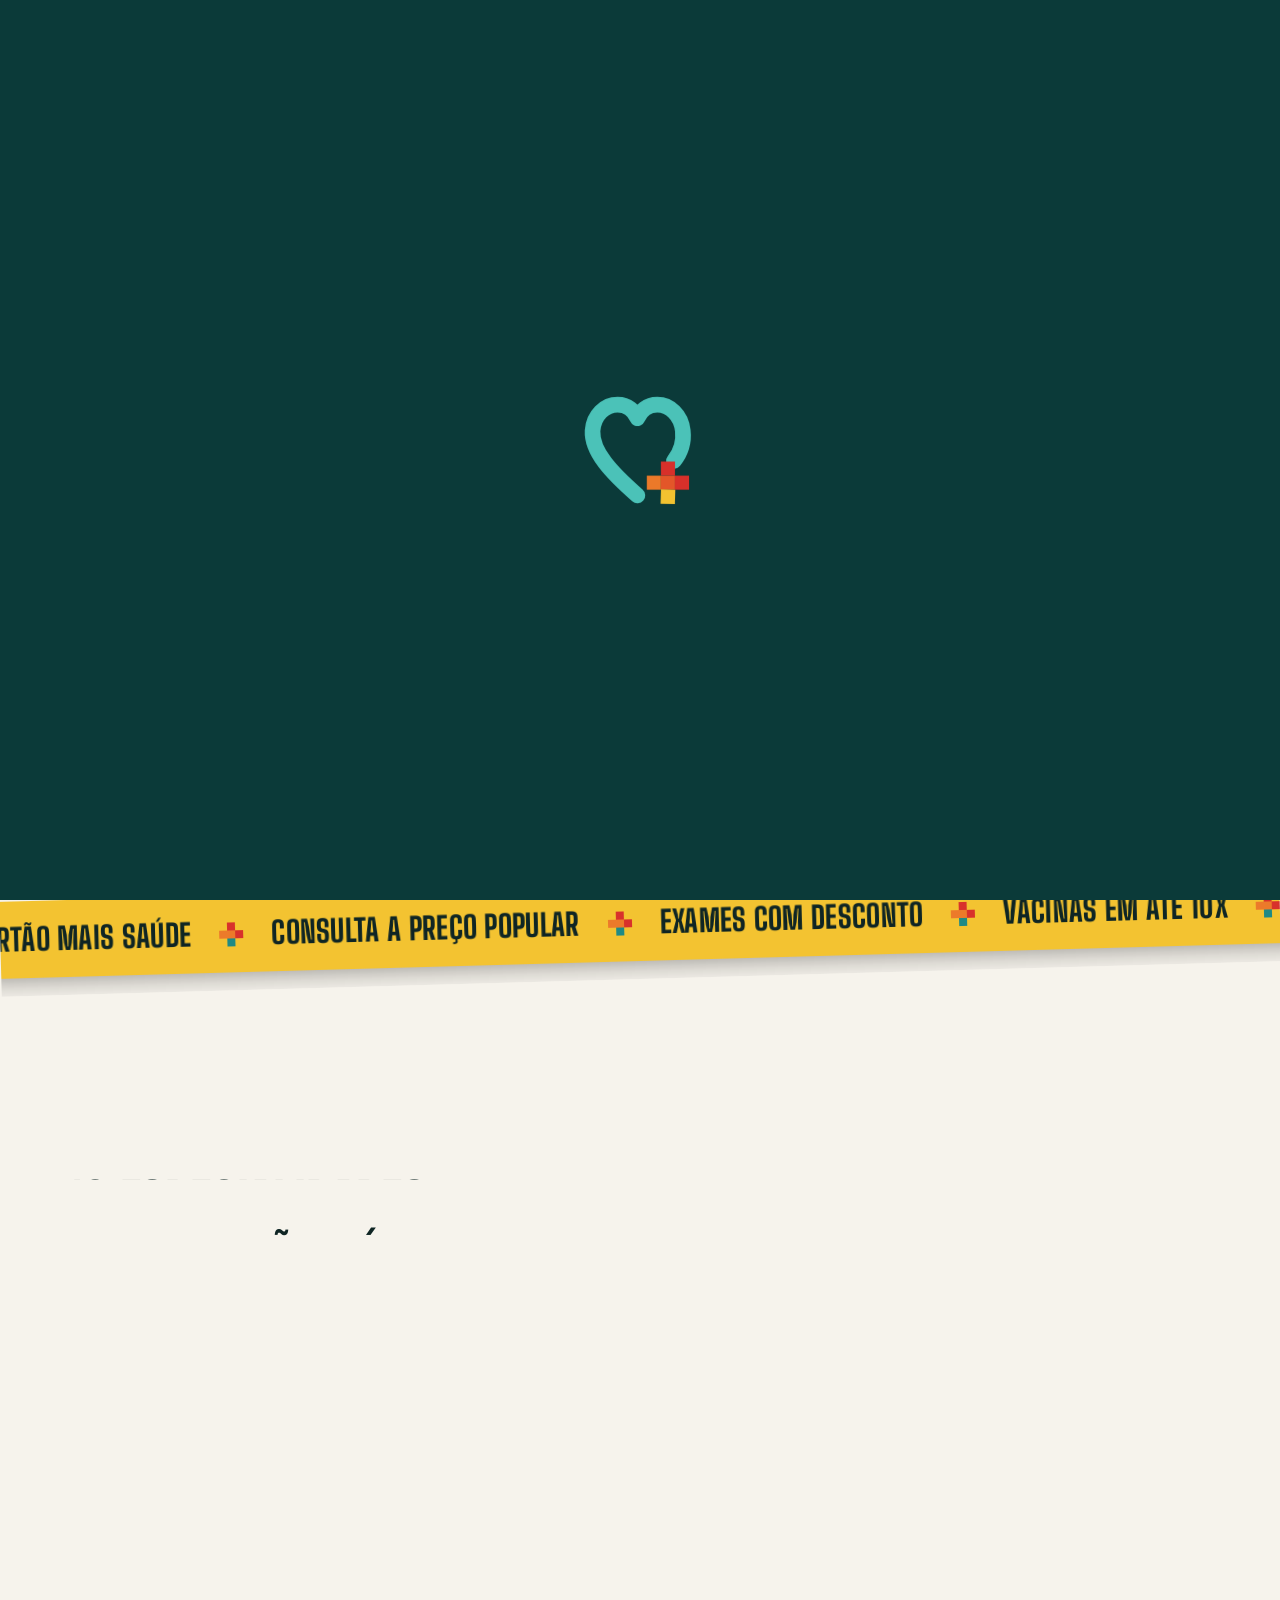
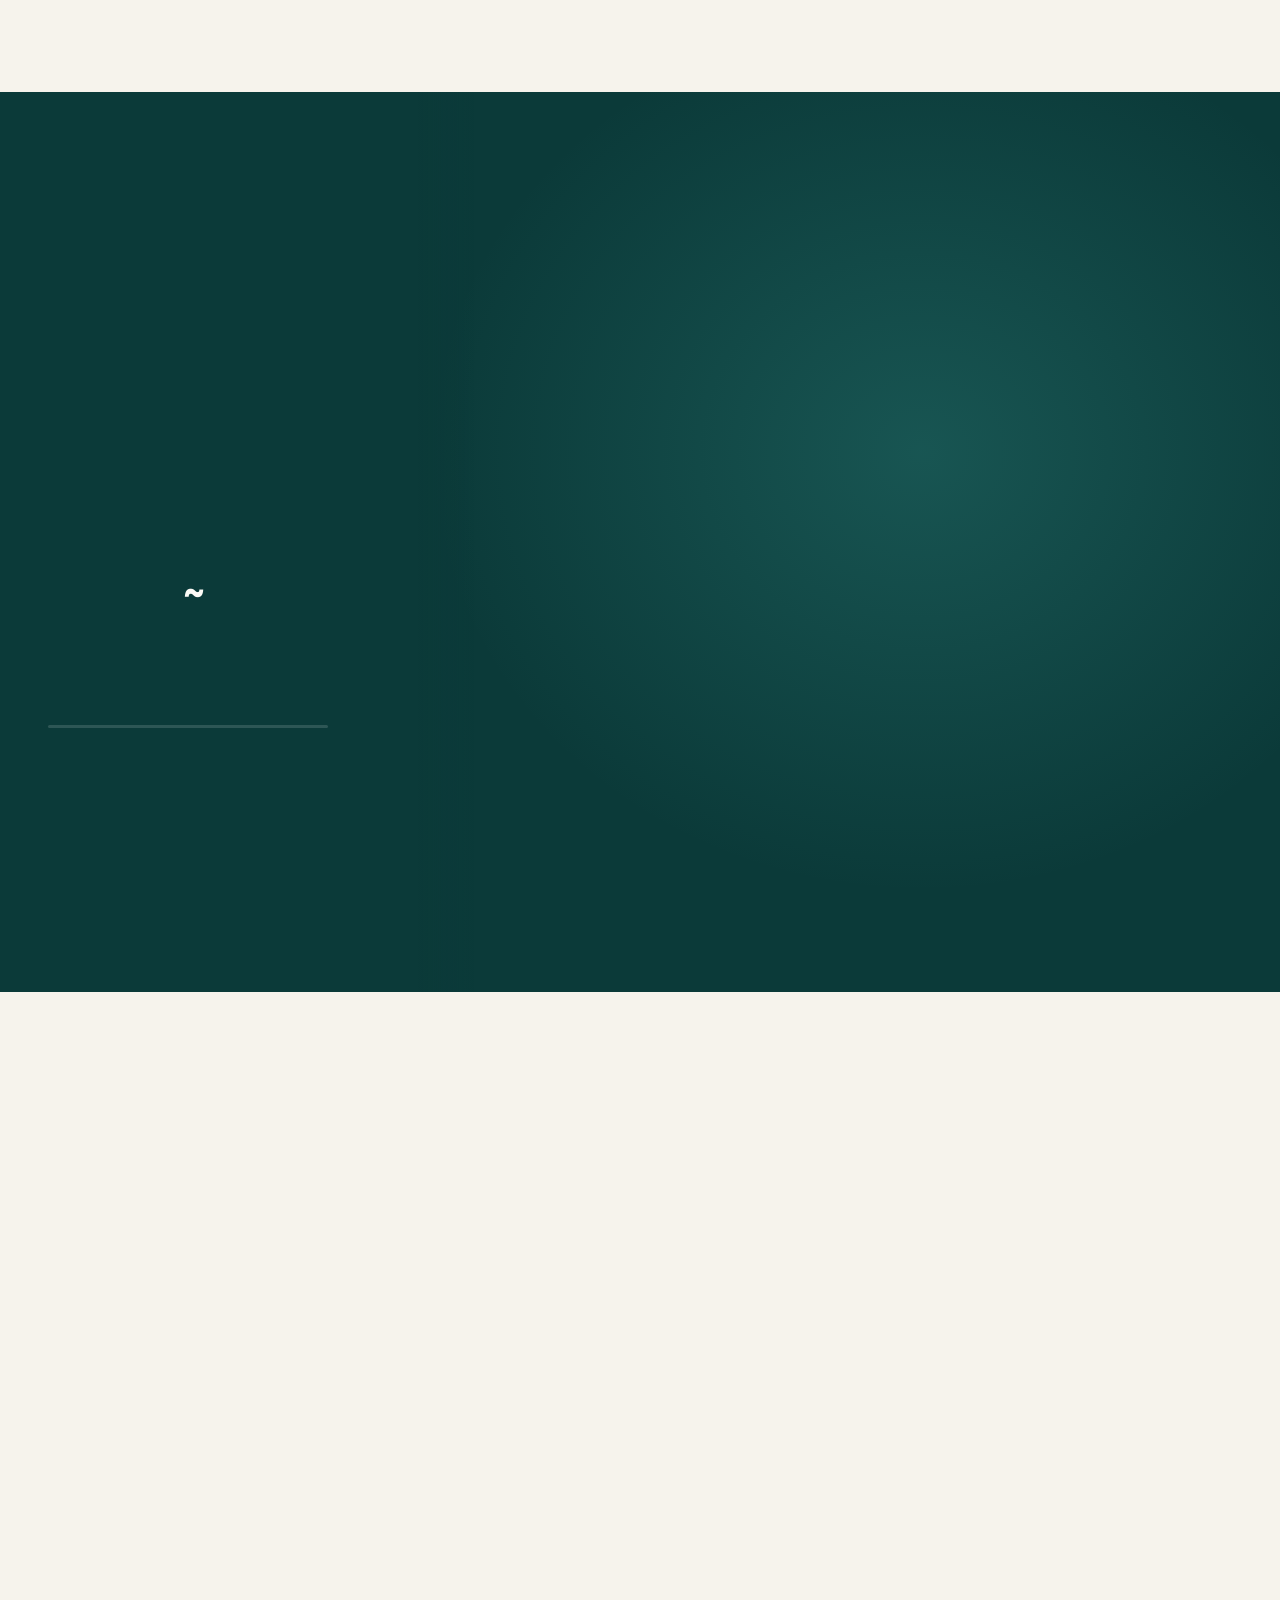
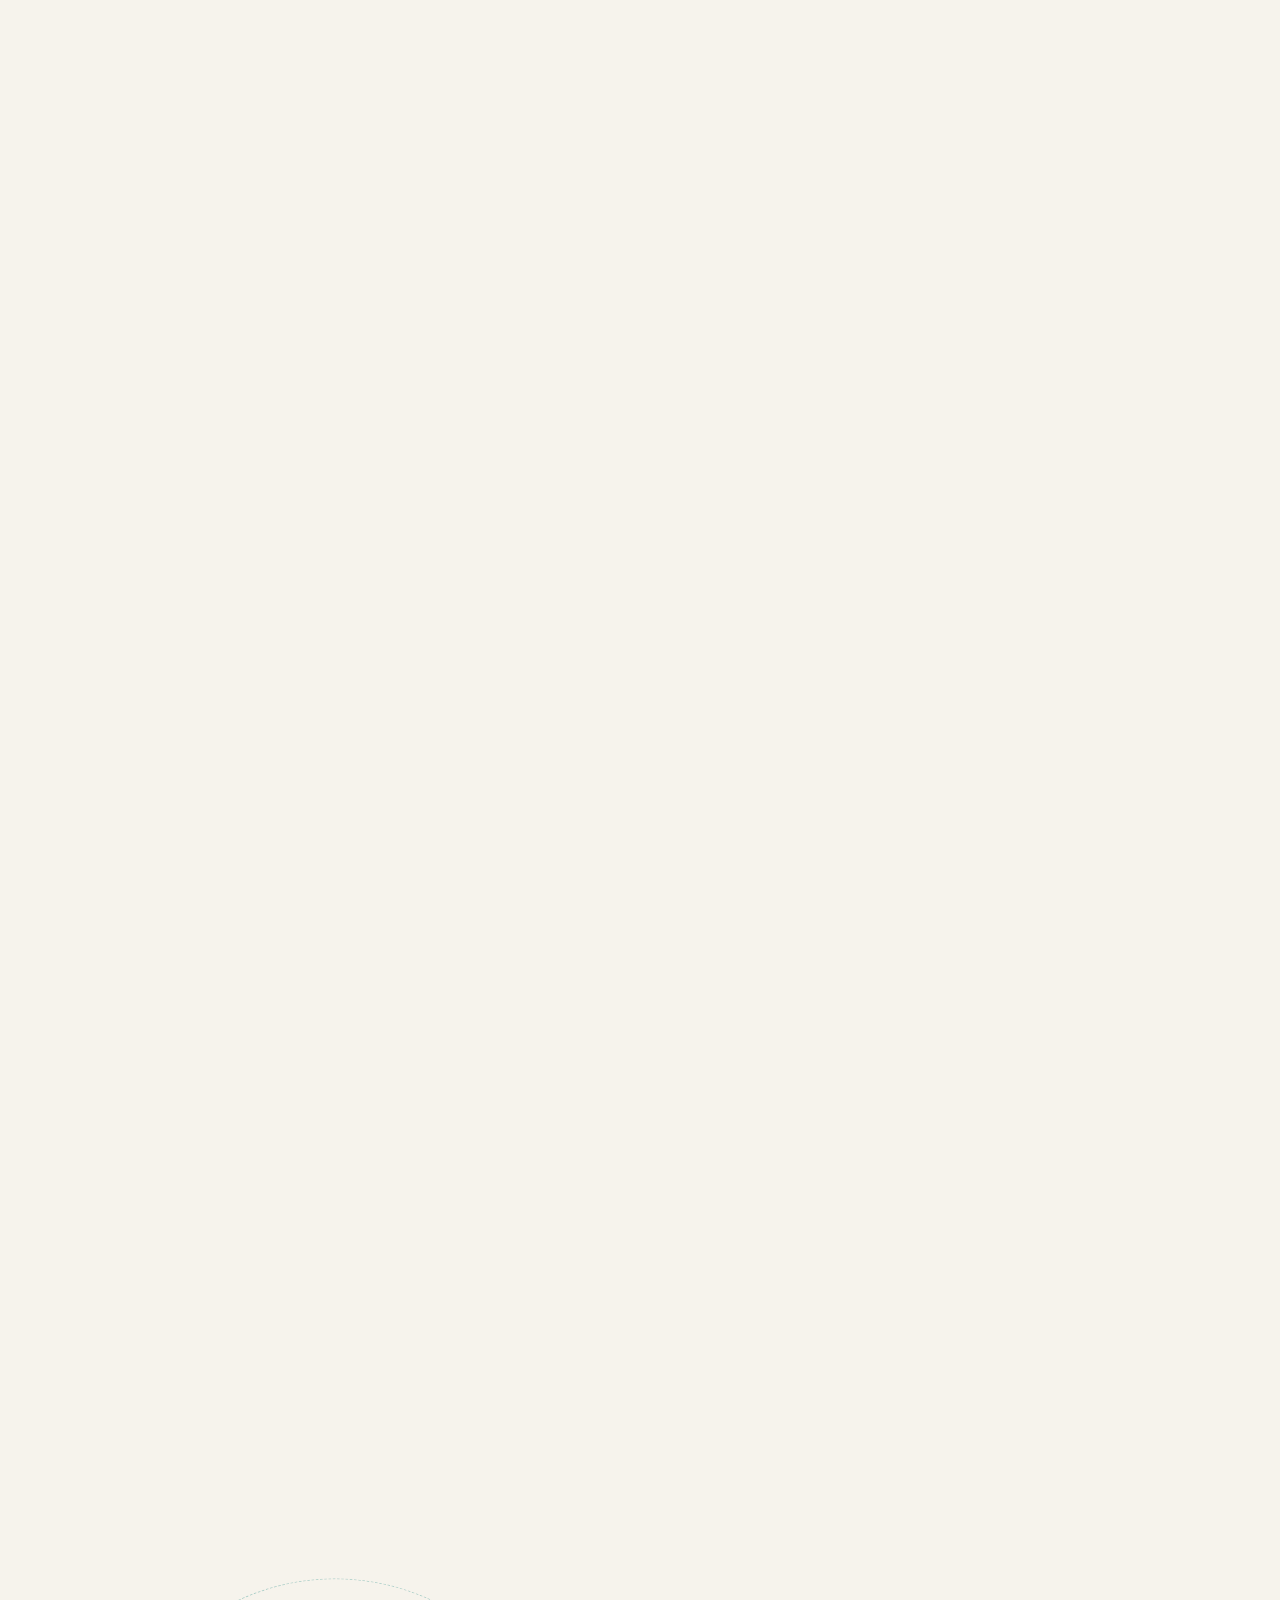
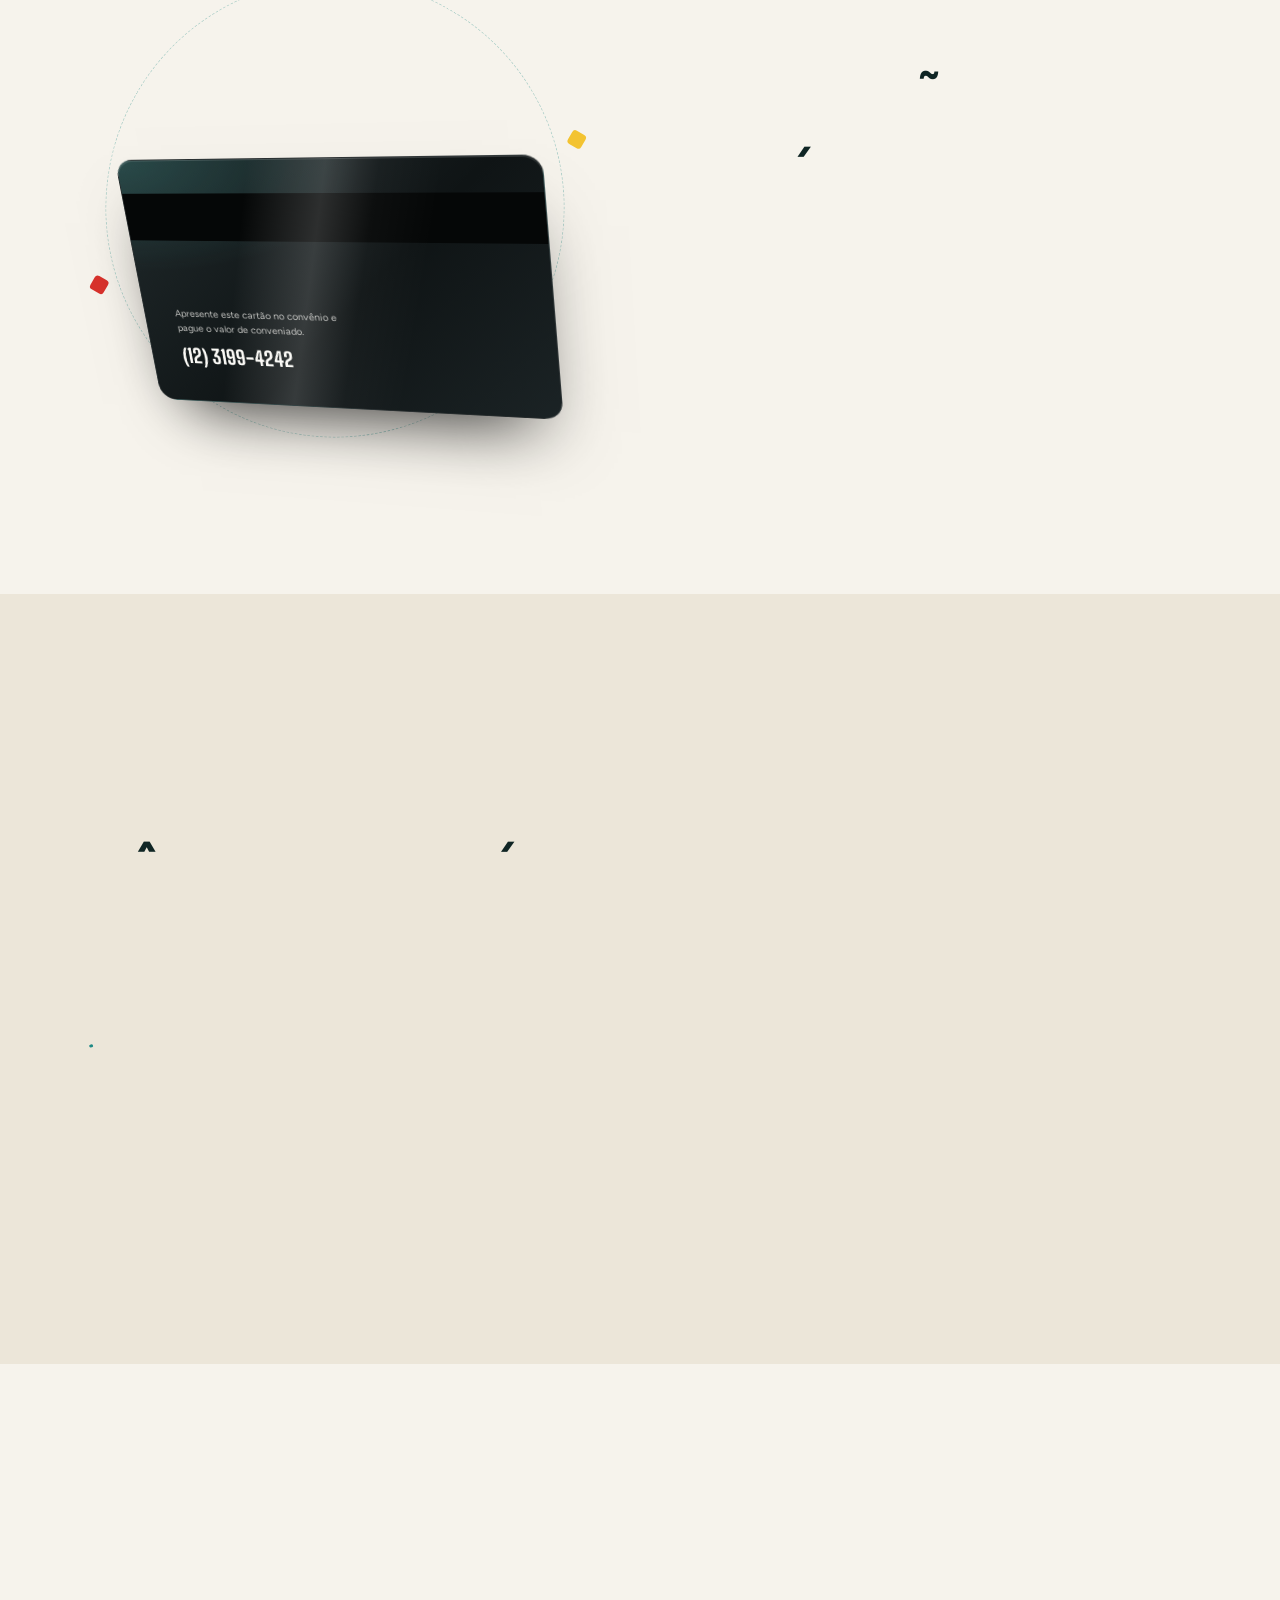
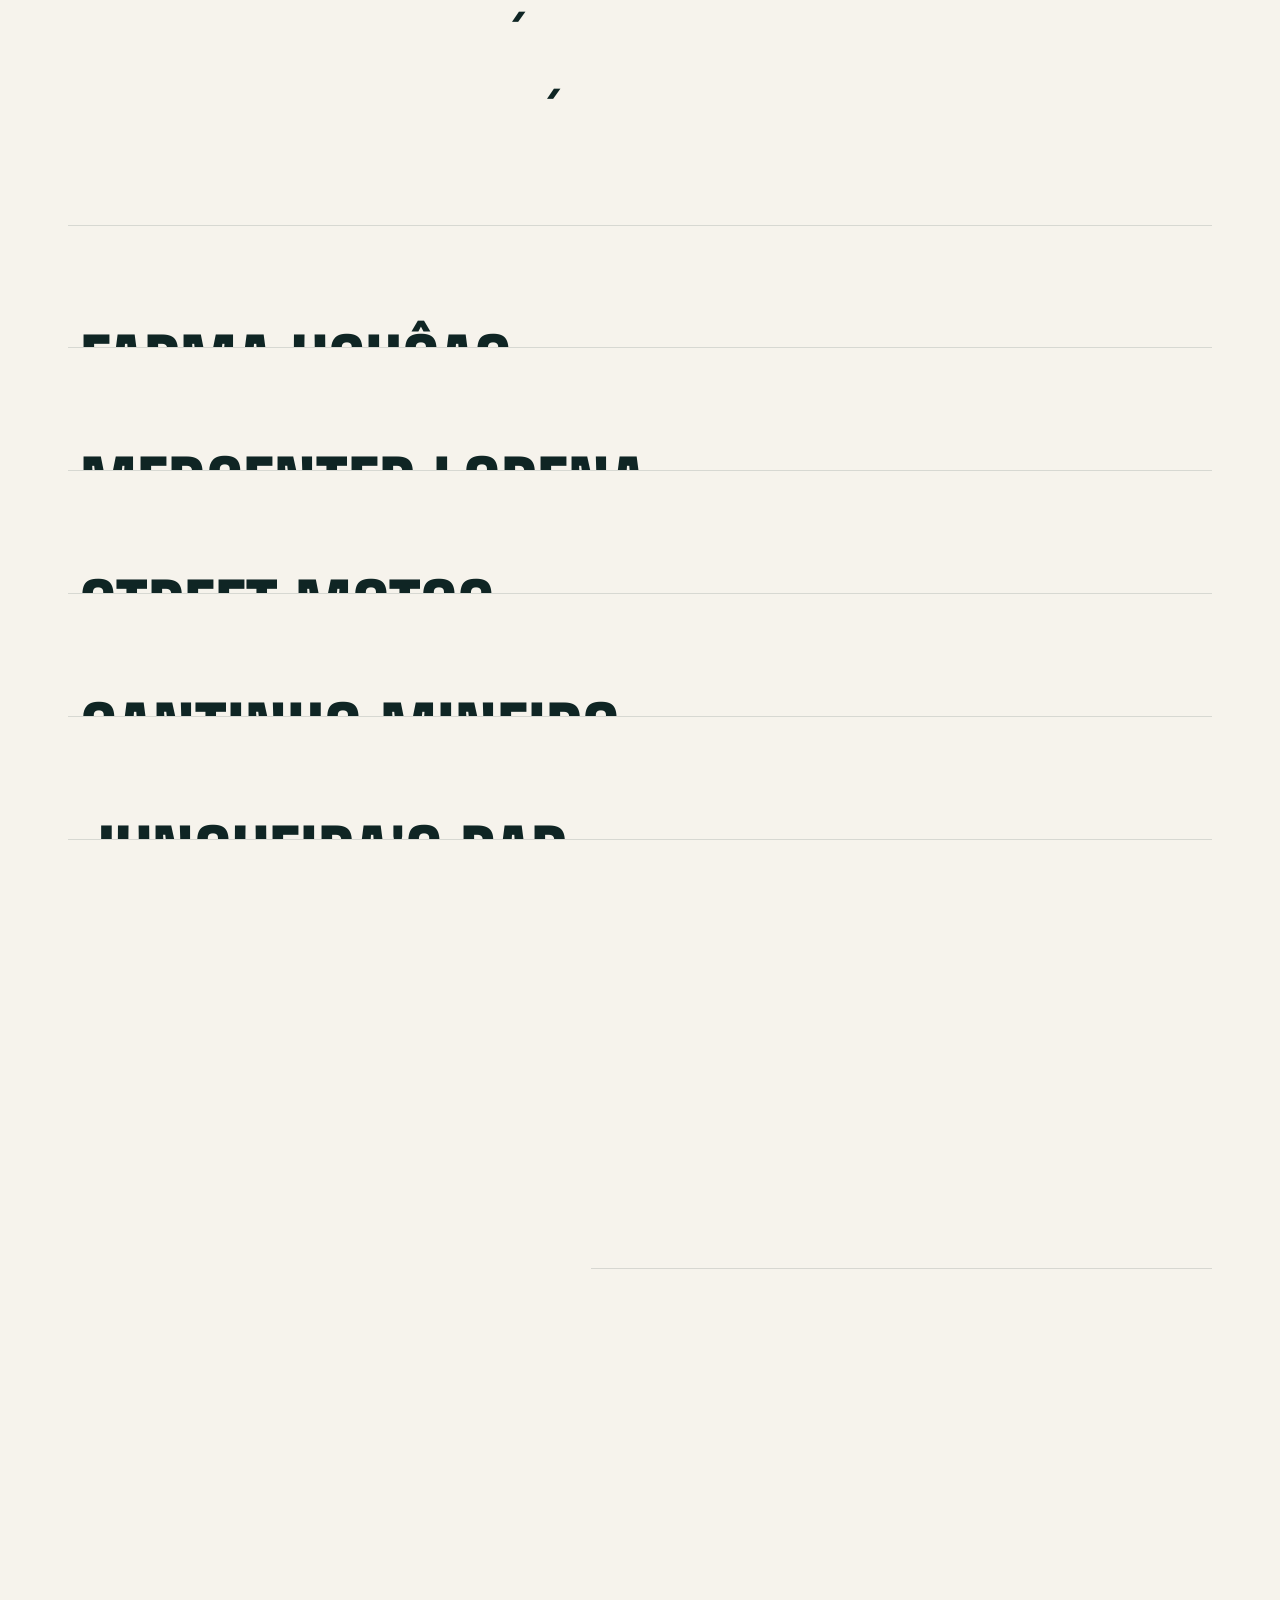
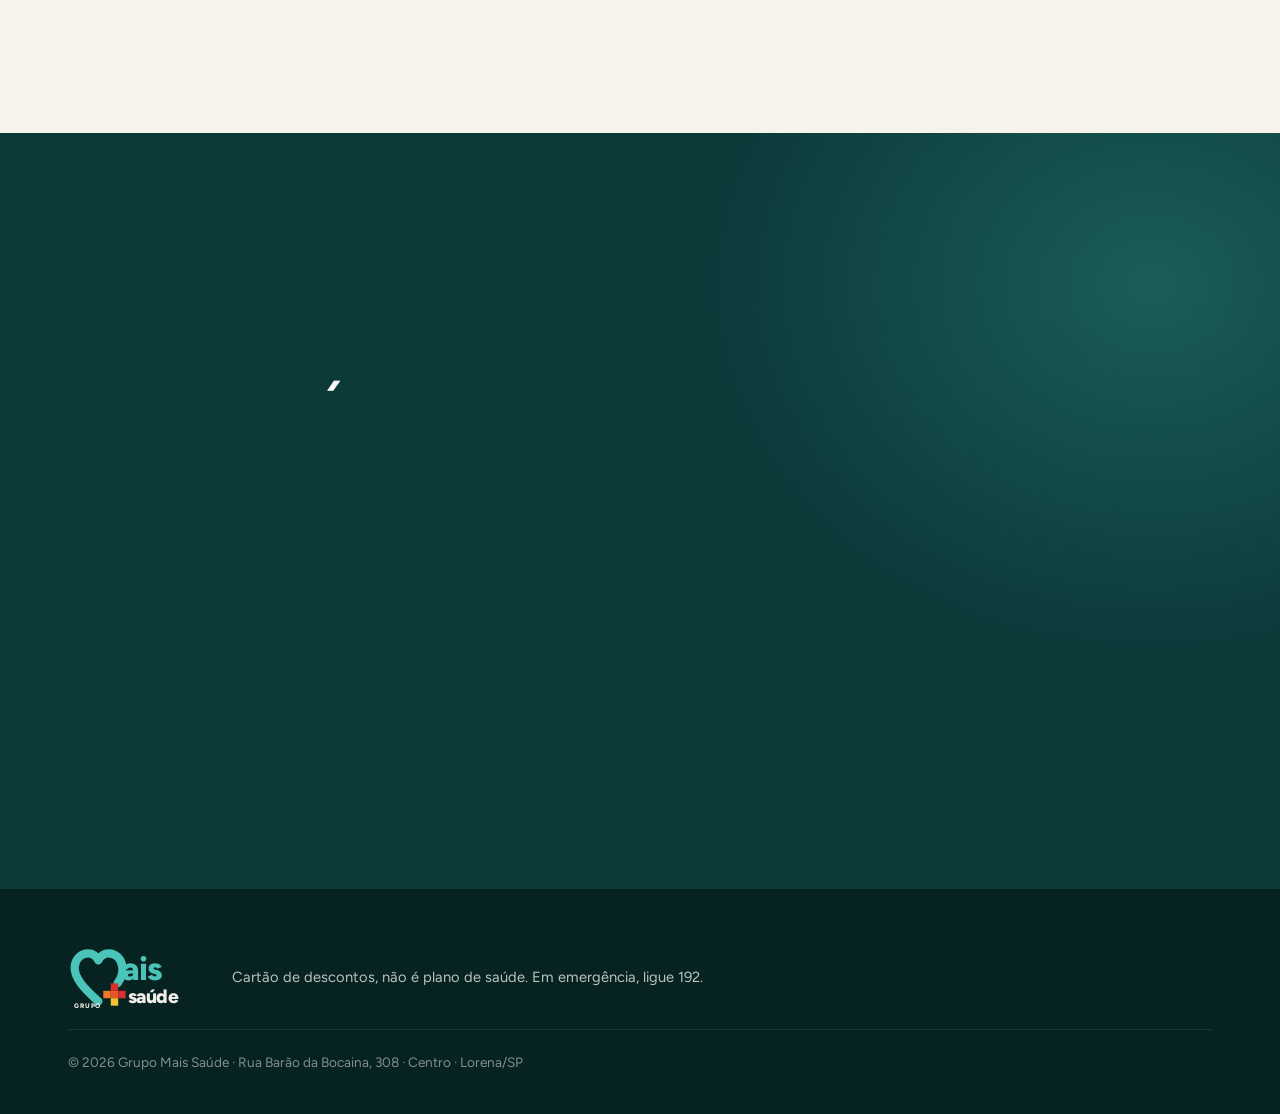
==== commit 515bdef3: "Convênios em acordeão, arrastar o cartão no topo, sem preço no site - 16 especialidades viram acorde" ====
--- a/index.html
+++ b/index.html
@@ -6,14 +6,14 @@
 <meta http-equiv="Content-Security-Policy" content="default-src 'self'; script-src 'self'; style-src 'self'; font-src 'self'; img-src 'self' data: blob:; connect-src 'self'; frame-src https://www.google.com https://maps.google.com; object-src 'none'; base-uri 'self'; form-action 'none'; upgrade-insecure-requests">
 <meta name="referrer" content="strict-origin-when-cross-origin">
 <title>Grupo Mais Saúde | Cartão de descontos em saúde em Lorena</title>
-<meta name="description" content="Cartão Mais Saúde: consultas a preço popular em 16 especialidades, desconto em exames, vacinas e comércio, assistência funeral e remoção de pacientes. R$ 39,99 por mês. Lorena/SP.">
-<link rel="canonical" href="https://trheem.github.io/grupo-mais-saude/">
+<meta name="description" content="Cartão Mais Saúde: consultas a preço popular em 16 especialidades, desconto em exames, vacinas e comércio, assistência funeral e remoção de pacientes. Lorena/SP.">
+<link rel="canonical" href="https://grupomaissaude.mdrify.com/">
 <meta name="theme-color" content="#0b3a39">
 <meta property="og:type" content="website">
-<meta property="og:url" content="https://trheem.github.io/grupo-mais-saude/">
+<meta property="og:url" content="https://grupomaissaude.mdrify.com/">
 <meta property="og:title" content="Grupo Mais Saúde | Cartão de descontos em saúde">
-<meta property="og:description" content="Consultas a preço popular, exames com desconto, assistência funeral e remoção de pacientes. R$ 39,99 por mês, em Lorena/SP.">
-<meta property="og:image" content="https://trheem.github.io/grupo-mais-saude/assets/img/og.png">
+<meta property="og:description" content="Consultas a preço popular, exames com desconto, assistência funeral e remoção de pacientes, em Lorena/SP.">
+<meta property="og:image" content="https://grupomaissaude.mdrify.com/assets/img/og.png">
 <meta property="og:locale" content="pt_BR">
 <link rel="icon" type="image/svg+xml" href="assets/img/favicon.svg">
 <link rel="icon" type="image/png" href="assets/img/favicon-64.png">
@@ -28,7 +28,7 @@
   "@type": "MedicalOrganization",
   "name": "Grupo Mais Saúde",
   "description": "Rede credenciada de descontos em saúde: consultas, exames, vacinas, comércio conveniado, assistência funeral e remoção de pacientes.",
-  "url": "https://trheem.github.io/grupo-mais-saude/",
+  "url": "https://grupomaissaude.mdrify.com/",
   "telephone": "+55 12 3199-4242",
   "address": { "@type": "PostalAddress", "streetAddress": "Rua Barão da Bocaina, 308", "addressLocality": "Lorena", "addressRegion": "SP", "addressCountry": "BR" },
   "areaServed": "Lorena",
@@ -39,7 +39,6 @@
 <script src="assets/vendor/gsap.min.js" defer></script>
 <script src="assets/vendor/ScrollTrigger.min.js" defer></script>
 <script src="assets/vendor/SplitText.min.js" defer></script>
-<script src="assets/vendor/Flip.min.js" defer></script>
 <script type="module" src="assets/js/main.js"></script>
 </head>
 <body>
@@ -56,8 +55,6 @@
     <symbol id="i-arrow" viewBox="0 0 24 24"><path d="M5 12h14M13 6l6 6-6 6"/></symbol>
     <symbol id="i-check" viewBox="0 0 24 24"><path d="M5 12.5l4.5 4.5L19 7.5"/></symbol>
     <symbol id="i-plus" viewBox="0 0 24 24"><path d="M12 5v14M5 12h14"/></symbol>
-    <symbol id="i-pause" viewBox="0 0 24 24"><path d="M9 6v12M15 6v12"/></symbol>
-    <symbol id="i-play" viewBox="0 0 24 24"><path d="M8 5.5v13l10.5-6.5z"/></symbol>
     <symbol id="i-card" viewBox="0 0 24 24"><rect x="2.5" y="5" width="19" height="14" rx="2.5"/><path d="M2.5 10h19M6 15h4"/></symbol>
     <!-- especialidades -->
     <symbol id="i-stetho" viewBox="0 0 24 24"><path d="M5 3H4a2 2 0 0 0-2 2v4a6 6 0 0 0 12 0V5a2 2 0 0 0-2-2h-1M5 2v2M11 2v2M8 15a6 6 0 0 0 12 0v-3"/><circle cx="20" cy="10" r="2"/></symbol>
@@ -130,7 +127,6 @@
                     <a class="btn btn-solid btn-lg magnetic" data-wa="cartao" href="https://wa.me/551231994242" target="_blank" rel="noopener noreferrer"><svg class="icon" aria-hidden="true"><use href="#i-wa"/></svg>Fazer meu cartão</a>
                     <a class="btn btn-glass btn-lg" href="#convenios">Ver convênios <svg class="icon" aria-hidden="true"><use href="#i-arrow"/></svg></a>
                 </div>
-                <p class="hero-price intro"><span class="hp-label">Mensalidade</span><span class="hp-value">R$ <b>39</b>,99</span><span class="hp-label">por mês</span></p>
             </div>
 
             <div class="hero-stage">
@@ -161,6 +157,7 @@
                     </div>
                 </div>
                 <div class="card-floor" aria-hidden="true"></div>
+                <p class="drag-hint intro" aria-hidden="true"><svg class="icon"><use href="#i-left"/></svg>Arraste o cartão<svg class="icon"><use href="#i-right"/></svg></p>
             </div>
 
             <div class="hero-right">
@@ -169,7 +166,6 @@
                 <div class="picker-nav intro">
                     <button class="nav-arrow" type="button" id="hero-prev" aria-label="Convênio anterior"><svg class="icon" aria-hidden="true"><use href="#i-left"/></svg></button>
                     <button class="nav-arrow" type="button" id="hero-next" aria-label="Próximo convênio"><svg class="icon" aria-hidden="true"><use href="#i-right"/></svg></button>
-                    <button class="nav-arrow" type="button" id="hero-play" aria-pressed="false" aria-label="Pausar a troca automática"><svg class="icon i-pause" aria-hidden="true"><use href="#i-pause"/></svg><svg class="icon i-play" aria-hidden="true"><use href="#i-play"/></svg></button>
                     <a class="btn btn-light" id="hero-ask" href="https://wa.me/551231994242" target="_blank" rel="noopener noreferrer"><svg class="icon" aria-hidden="true"><use href="#i-wa"/></svg><span>Marcar consulta</span></a>
                 </div>
                 <p class="sr-only" aria-live="polite" id="hero-live"></p>
@@ -193,14 +189,13 @@
     </div>
 
     <section class="section paper" id="convenios" aria-labelledby="convenios-title">
-        <div class="wrap">
+        <div class="wrap conv-wrap">
             <div class="section-head">
                 <p class="kicker">Convênios</p>
-                <h2 class="h2 split" id="convenios-title"><span id="conv-count">16</span> especialidades num cartão só.</h2>
-                <p class="lede">Escolha a especialidade e toque em <strong>Marcar</strong>. A mensagem vai pronta para o nosso WhatsApp com o nome dela.</p>
-            </div>
-            <div class="toggles" role="group" aria-label="Filtrar convênios" id="toggles"></div>
-            <ul class="conv-grid" id="conv-grid"></ul>
+                <h2 class="h2 h2-sm split" id="convenios-title"><span id="conv-count">16</span> especialidades num cartão só.</h2>
+                <p class="lede">Abra a área e toque na especialidade: a mensagem vai pronta para o nosso WhatsApp.</p>
+            </div>
+            <div class="acc-list" id="conv-acc"></div>
             <noscript><p class="noscript">Cardiologia, Pediatria, Ortopedia, Andrologia, Urologia, Clínica Geral, Geriatria, Psicologia adulta e infantil, Ginecologia, Obstetrícia, Exames Laboratoriais, Diagnóstico por Imagem, Acupuntura, Fisioterapia, Massoterapia e Odontologia. Marque pelo WhatsApp (12) 3199-4242.</p></noscript>
         </div>
     </section>
@@ -247,20 +242,17 @@
             <div class="plan-copy">
                 <p class="kicker">O cartão</p>
                 <h2 class="h2 split" id="cartao-title">Um cartão para a família toda usar.</h2>
-                <p class="plan-price"><span class="cur">R$</span><b id="price-int">39</b><span class="cents">,99</span><span class="per">por mês</span></p>
                 <ul class="plan-list">
                     <li><svg class="icon" aria-hidden="true"><use href="#i-check"/></svg>Consultas com desconto em 16 especialidades</li>
-                    <li><svg class="icon" aria-hidden="true"><use href="#i-check"/></svg>Exames de laboratório e de imagem com preço de conveniado</li>
-                    <li><svg class="icon" aria-hidden="true"><use href="#i-check"/></svg>Vacinas na MedCenter Lorena em até 10x no crédito</li>
+                    <li><svg class="icon" aria-hidden="true"><use href="#i-check"/></svg>Exames e vacinas com preço de conveniado</li>
                     <li><svg class="icon" aria-hidden="true"><use href="#i-check"/></svg>Assistência funeral para a família</li>
-                    <li><svg class="icon" aria-hidden="true"><use href="#i-check"/></svg>Remoção de pacientes: SBV e UTI móvel</li>
-                    <li><svg class="icon" aria-hidden="true"><use href="#i-check"/></svg>Desconto em farmácia e lojas conveniadas</li>
+                    <li><svg class="icon" aria-hidden="true"><use href="#i-check"/></svg>Desconto em farmácia e lojas</li>
                 </ul>
                 <div class="plan-actions">
-                    <a class="btn btn-solid btn-lg magnetic" data-wa="cartao" href="https://wa.me/551231994242" target="_blank" rel="noopener noreferrer"><svg class="icon" aria-hidden="true"><use href="#i-wa"/></svg>Fazer meu cartão</a>
+                    <a class="btn btn-solid btn-lg magnetic" data-wa="valor" href="https://wa.me/551231994242" target="_blank" rel="noopener noreferrer"><svg class="icon" aria-hidden="true"><use href="#i-wa"/></svg>Saber o valor</a>
                     <a class="btn btn-ghost btn-lg" href="tel:+551231994242"><svg class="icon" aria-hidden="true"><use href="#i-phone"/></svg>(12) 3199-4242</a>
                 </div>
-                <p class="fine">O Mais Saúde é um cartão de descontos. Não é plano de saúde. Condições e dependentes: confirme pelo WhatsApp.</p>
+                <p class="fine">Valor e condições pelo WhatsApp. Cartão de descontos, não é plano de saúde.</p>
             </div>
         </div>
     </section>
@@ -282,7 +274,7 @@
                     <li class="step">
                         <span class="step-n">2</span>
                         <h3>Faça seu cartão</h3>
-                        <p>Cadastro feito com a nossa equipe. A mensalidade é R$ 39,99.</p>
+                        <p>A nossa equipe faz o cadastro e passa o valor.</p>
                     </li>
                     <li class="step">
                         <span class="step-n">3</span>
@@ -319,23 +311,19 @@
             <div class="faq">
                 <details>
                     <summary>O Mais Saúde é plano de saúde?<svg class="icon" aria-hidden="true"><use href="#i-plus"/></svg></summary>
-                    <div class="faq-a"><p>Não. É um cartão de descontos: com ele você paga menos nos médicos, laboratórios, clínicas e lojas conveniados.</p></div>
+                    <div class="faq-a"><p>Não. É um cartão de descontos nos médicos, laboratórios e lojas conveniados.</p></div>
                 </details>
                 <details>
                     <summary>Quanto custa?<svg class="icon" aria-hidden="true"><use href="#i-plus"/></svg></summary>
-                    <div class="faq-a"><p>R$ 39,99 por mês.</p></div>
-                </details>
-                <details>
-                    <summary>Quem da família pode usar?<svg class="icon" aria-hidden="true"><use href="#i-plus"/></svg></summary>
-                    <div class="faq-a"><p>A assistência funeral é benefício para toda a família. Para saber quem entra como dependente no cartão, chame no WhatsApp (12) 3199-4242.</p></div>
+                    <div class="faq-a"><p>Chame no <a data-wa="valor" href="https://wa.me/551231994242" target="_blank" rel="noopener noreferrer">WhatsApp (12) 3199-4242</a> que a gente passa o valor.</p></div>
                 </details>
                 <details>
                     <summary>Como marco uma consulta?<svg class="icon" aria-hidden="true"><use href="#i-plus"/></svg></summary>
-                    <div class="faq-a"><p>Pelo WhatsApp (12) 3199-4242 ou pelo botão <strong>Marcar</strong> de cada especialidade aqui no site.</p></div>
+                    <div class="faq-a"><p>Pelo WhatsApp (12) 3199-4242 ou tocando na especialidade aqui no site.</p></div>
                 </details>
                 <details>
                     <summary>A remoção de pacientes atende emergência?<svg class="icon" aria-hidden="true"><use href="#i-plus"/></svg></summary>
-                    <div class="faq-a"><p>A remoção é para transporte de pacientes, como acamados, com suporte básico (SBV) ou UTI móvel. Em emergência, ligue 192 (SAMU).</p></div>
+                    <div class="faq-a"><p>Não. É transporte de pacientes, como acamados. Em emergência, ligue 192.</p></div>
                 </details>
             </div>
         </div>
@@ -370,7 +358,7 @@
                 <text class="lg-ais" x="196" y="128">ais</text><text class="lg-saude" x="216" y="212">saúde</text><text class="lg-grupo" x="22" y="228">GRUPO</text>
             </svg>
         </a>
-        <p class="legal"><strong>Cartão de descontos. Não é plano de saúde</strong> e não substitui atendimento de urgência: em emergência, ligue 192 (SAMU). Descontos e condições variam conforme o conveniado; confirme pelo WhatsApp.</p>
+        <p class="legal">Cartão de descontos, não é plano de saúde. Em emergência, ligue 192.</p>
         <p class="copy">© 2026 Grupo Mais Saúde · Rua Barão da Bocaina, 308 · Centro · Lorena/SP</p>
     </div>
 </footer>
--- a/assets/css/main.css
+++ b/assets/css/main.css
@@ -248,17 +248,19 @@
 .hero-title > div, .h2 > div { padding: .14em 0 .1em; margin: -.14em 0 -.1em; }
 .hero-lede { max-width: 44ch; color: var(--white-2); font-size: clamp(1rem, 1.15vw, 1.13rem); }
 .hero-actions { display: flex; flex-wrap: wrap; gap: 12px; margin-top: 30px; }
-.hero-price {
-    display: inline-flex; align-items: baseline; gap: 10px; margin-top: 28px;
-    padding: 10px 18px 10px 16px; border-radius: 14px;
-    background: rgba(0, 0, 0, .18); border: 1px solid rgba(255, 255, 255, .1);
-}
-.hp-label { font-size: .78rem; font-weight: 600; letter-spacing: .08em; text-transform: uppercase; color: var(--white-3); }
-.hp-value { font-family: var(--display); font-size: 1.9rem; font-weight: 800; line-height: 1; color: var(--white); }
-.hp-value b { font-size: 2.5rem; color: var(--yellow); }
-
 /* palco do cartão */
-.hero-stage { position: relative; display: grid; place-items: center; min-height: 440px; perspective: 1400px; }
+.hero-stage { position: relative; display: grid; place-items: center; min-height: 440px; perspective: 1400px; cursor: grab; touch-action: pan-y; user-select: none; -webkit-user-select: none; }
+.hero-stage.dragging { cursor: grabbing; }
+.drag-hint {
+    position: absolute; left: 50%; bottom: 0; transform: translateX(-50%);
+    display: inline-flex; align-items: center; gap: 8px; white-space: nowrap;
+    font-size: .8rem; font-weight: 700; letter-spacing: .12em; text-transform: uppercase; color: var(--white-3);
+    pointer-events: none; transition: opacity .6s;
+}
+.drag-hint .icon { width: 16px; height: 16px; animation: nudge 1.6s var(--ease-in-out) infinite; }
+.drag-hint .icon:last-child { animation-direction: reverse; }
+.drag-hint.used { opacity: 0 !important; }
+@keyframes nudge { 0%, 100% { transform: translateX(0); } 50% { transform: translateX(-4px); } }
 .glow {
     position: absolute; width: 78%; aspect-ratio: 1; border-radius: 50%;
     background: radial-gradient(circle, var(--glow) 0%, transparent 62%);
@@ -349,9 +351,6 @@
 }
 .nav-arrow:hover { background: rgba(255, 255, 255, .16); }
 .nav-arrow:active { transform: scale(.94); }
-#hero-play .i-play { display: none; }
-#hero-play[aria-pressed="true"] .i-play { display: block; }
-#hero-play[aria-pressed="true"] .i-pause { display: none; }
 .picker-nav { flex-wrap: wrap; }
 #hero-ask { flex: 1 1 100%; margin-top: 4px; }
 #hero-ask span { overflow: hidden; text-overflow: ellipsis; }
@@ -398,58 +397,44 @@
 .lede { margin-top: 20px; max-width: 58ch; color: var(--ink-2); font-size: clamp(1.02rem, 1.2vw, 1.15rem); }
 .fine { margin-top: 18px; font-size: .86rem; color: var(--ink-3); max-width: 56ch; }
 
-/* ---------- convênios ---------- */
-.toggles { display: flex; flex-wrap: wrap; gap: 8px; margin-bottom: 28px; }
-.toggle {
-    min-height: 44px; padding: 0 18px; border-radius: 999px;
-    border: 1px solid var(--line); background: var(--card);
-    font-weight: 700; font-size: .95rem; color: var(--ink-2);
-    transition: background-color .25s, color .25s, border-color .25s, transform .2s var(--ease-out);
-}
-.toggle:hover { border-color: var(--ink-3); color: var(--ink); }
-.toggle:active { transform: scale(.96); }
-.toggle[aria-pressed="true"] { background: var(--teal-deep); border-color: var(--teal-deep); color: var(--white); }
-.toggle small { margin-left: 6px; font-weight: 600; opacity: .6; }
-
-.conv-grid { display: grid; grid-template-columns: repeat(auto-fill, minmax(min(100%, 268px), 1fr)); gap: 14px; }
-.conv {
-    --mx: 50%; --my: 50%;
-    position: relative; overflow: hidden;
-    display: flex; flex-direction: column;
-    min-height: 228px; padding: 22px 22px 18px;
-    border-radius: var(--r-lg);
-    background: var(--card); border: 1px solid var(--line);
-    transition: transform .45s var(--ease-out), box-shadow .45s var(--ease-out), border-color .3s;
-}
-.conv::before { /* luz que segue o cursor */
-    content: ""; position: absolute; inset: 0; pointer-events: none; opacity: 0;
-    background: radial-gradient(260px circle at var(--mx) var(--my), rgba(76, 195, 185, .16), transparent 70%);
-    transition: opacity .3s;
-}
-.conv[hidden] { display: none; }
-.conv:hover { transform: translateY(-4px); box-shadow: 0 24px 40px -26px rgba(6, 34, 33, .45); border-color: rgba(31, 138, 133, .35); }
-.conv:hover::before { opacity: 1; }
-.conv-top { display: flex; align-items: flex-start; justify-content: space-between; margin-bottom: 18px; }
-.conv-ic {
-    width: 54px; height: 54px; display: grid; place-items: center; border-radius: 16px;
-    background: rgba(31, 138, 133, .1); color: var(--teal);
-    transition: background-color .35s, color .35s, transform .5s var(--ease-out);
-}
-.conv-ic .icon { width: 28px; height: 28px; }
-.conv:hover .conv-ic { background: var(--teal-deep); color: var(--yellow); transform: rotate(-8deg) scale(1.06); }
-.conv-group { font-size: .72rem; font-weight: 700; letter-spacing: .1em; text-transform: uppercase; color: var(--ink-3); }
-.conv h3 { font-family: var(--display); font-weight: 800; text-transform: uppercase; font-size: 1.75rem; line-height: .95; }
-.conv p { margin-top: 8px; font-size: .95rem; color: var(--ink-2); flex: 1; }
-.conv-ask {
-    align-self: flex-start; margin-top: 16px;
-    display: inline-flex; align-items: center; gap: 8px; min-height: 44px; padding: 0 16px 0 14px;
-    border-radius: 999px; border: 1px solid var(--line);
-    font-weight: 700; font-size: .92rem; text-decoration: none;
-    transition: background-color .25s, color .25s, border-color .25s;
-}
-.conv-ask .icon { color: var(--wa); width: 18px; height: 18px; transition: color .25s; }
-.conv-ask:hover { background: var(--wa); border-color: var(--wa); color: #06210f; }
-.conv-ask:hover .icon { color: #06210f; }
+/* ---------- convênios: acordeão compacto ---------- */
+#convenios { padding: clamp(64px, 8vw, 110px) 0; }
+.conv-wrap { display: grid; grid-template-columns: minmax(0, .8fr) minmax(0, 1.2fr); gap: clamp(28px, 5vw, 72px); align-items: start; }
+.conv-wrap .section-head { margin-bottom: 0; position: sticky; top: 110px; }
+.h2-sm { font-size: clamp(2.3rem, 4.4vw, 3.9rem); }
+.acc-list { display: grid; gap: 10px; }
+.acc { border-radius: var(--r-lg); background: var(--card); border: 1px solid var(--line); overflow: hidden; transition: border-color .3s, box-shadow .4s var(--ease-out); }
+.acc[open] { border-color: rgba(31, 138, 133, .35); box-shadow: 0 20px 40px -30px rgba(6, 34, 33, .45); }
+.acc summary {
+    display: flex; align-items: center; gap: 14px;
+    min-height: 68px; padding: 12px 16px 12px 12px;
+    cursor: pointer; list-style: none; user-select: none;
+}
+.acc summary::-webkit-details-marker { display: none; }
+.acc-ic { width: 44px; height: 44px; display: grid; place-items: center; flex: none; border-radius: 14px; background: rgba(31, 138, 133, .1); color: var(--teal); transition: background-color .3s, color .3s; }
+.acc-ic .icon { width: 22px; height: 22px; }
+.acc[open] .acc-ic { background: var(--teal-deep); color: var(--yellow); }
+.acc-title { flex: 1; font-family: var(--display); font-weight: 800; text-transform: uppercase; font-size: clamp(1.35rem, 2.2vw, 1.7rem); line-height: 1; }
+.acc-count { min-width: 30px; height: 26px; padding: 0 9px; display: grid; place-items: center; border-radius: 999px; background: var(--paper-2); font-weight: 700; font-size: .85rem; color: var(--ink-2); }
+.acc-chev { width: 34px; height: 34px; padding: 8px; border-radius: 50%; background: rgba(31, 138, 133, .1); color: var(--teal); transition: transform .45s var(--ease-out), background-color .3s, color .3s; }
+.acc summary:hover .acc-chev { background: rgba(31, 138, 133, .18); }
+.acc[open] .acc-chev { transform: rotate(135deg); background: var(--teal-deep); color: var(--yellow); }
+.acc-body { overflow: hidden; }
+.specs { display: grid; grid-template-columns: repeat(auto-fill, minmax(min(100%, 220px), 1fr)); gap: 6px; padding: 0 12px 14px; }
+.spec {
+    display: flex; align-items: center; gap: 10px;
+    min-height: 48px; padding: 6px 12px 6px 6px; border-radius: 12px;
+    text-decoration: none; font-weight: 600; font-size: .97rem;
+    transition: background-color .25s, color .25s;
+}
+.spec-ic { width: 36px; height: 36px; display: grid; place-items: center; flex: none; border-radius: 10px; background: var(--paper); color: var(--teal); transition: background-color .25s, color .25s, transform .4s var(--ease-out); }
+.spec-ic .icon { width: 19px; height: 19px; }
+.spec-name { flex: 1; min-width: 0; }
+.spec > .icon { width: 18px; height: 18px; color: var(--wa); opacity: 0; transform: translateX(-6px); transition: opacity .25s, transform .3s var(--ease-out); }
+.spec:hover, .spec:focus-visible { background: var(--paper); }
+.spec:hover .spec-ic { background: var(--teal-deep); color: var(--yellow); transform: rotate(-8deg); }
+.spec:hover > .icon, .spec:focus-visible > .icon { opacity: 1; transform: none; }
+@media (hover: none) { .spec > .icon { opacity: 1; transform: none; } }
 
 /* ---------- benefícios (rolagem horizontal fixada) ---------- */
 .benefits { position: relative; background: var(--teal-deep); color: var(--white); overflow: hidden; }
@@ -514,12 +499,7 @@
 .plan-orbit::before, .plan-orbit::after { content: ""; position: absolute; width: 18px; height: 18px; border-radius: 4px; }
 .plan-orbit::before { top: 12%; left: 8%; background: var(--red); }
 .plan-orbit::after { bottom: 10%; right: 9%; background: var(--yellow); }
-.plan-price { display: flex; align-items: baseline; gap: 6px; margin: 26px 0 26px; font-family: var(--display); font-weight: 900; line-height: .8; color: var(--teal-deep); }
-.plan-price .cur { font-size: clamp(1.6rem, 2.4vw, 2.2rem); font-weight: 800; }
-.plan-price b { font-size: clamp(6rem, 12vw, 10rem); font-variant-numeric: tabular-nums; }
-.plan-price .cents { font-size: clamp(2.6rem, 4.6vw, 4.2rem); align-self: flex-start; margin-top: .3em; }
-.plan-price .per { font-family: var(--sans); font-size: 1rem; font-weight: 600; color: var(--ink-3); margin-left: 8px; }
-.plan-list { display: grid; gap: 12px; }
+.plan-list { display: grid; gap: 12px; margin-top: 30px; }
 .plan-list li { display: flex; gap: 12px; align-items: flex-start; font-weight: 500; }
 .plan-list .icon { width: 24px; height: 24px; padding: 4px; border-radius: 50%; background: var(--teal); color: var(--white); stroke-width: 2.6; margin-top: 1px; }
 .plan-actions { display: flex; flex-wrap: wrap; gap: 12px; margin-top: 32px; }
@@ -652,7 +632,8 @@
     .b-card h3 { margin-top: 36px; }
     .b-meter { display: none; }
     .b-head::before { display: none; }
-    .plan, .faq-wrap, .contact-grid { grid-template-columns: 1fr; }
+    .plan, .faq-wrap, .contact-grid, .conv-wrap { grid-template-columns: 1fr; }
+    .conv-wrap .section-head { position: static; }
     .plan-visual { min-height: 360px; order: -1; }
     .steps-line { display: none; }
     .steps-list { grid-template-columns: 1fr; gap: 34px; }
@@ -672,7 +653,6 @@
     .hero-stage { min-height: 300px; margin-top: 10px; }
     .card3d { width: min(78vw, 330px); }
     .hero-actions .btn { flex: 1 1 auto; }
-    .hero-price { margin-top: 20px; }
     .hw-main { font-size: clamp(3.4rem, 19vw, 6rem); }
     .hero-word { bottom: 60px; }
     .picker-nav { flex-wrap: wrap; }
@@ -680,15 +660,13 @@
     .store { flex-direction: column; align-items: flex-start; gap: 6px; }
     .footer-inner { grid-template-columns: 1fr; }
     .faq-a p { padding-right: 8px; }
-    /* convênios em linha compacta: ícone | nome, texto e botão */
-    .conv-grid { gap: 10px; }
-    .conv { display: grid; grid-template-columns: 48px minmax(0, 1fr); column-gap: 14px; min-height: 0; padding: 16px; }
-    .conv-top { display: contents; }
-    .conv-ic { grid-row: 1 / span 3; width: 48px; height: 48px; border-radius: 14px; }
-    .conv-group { display: none; }
-    .conv h3 { font-size: 1.45rem; }
-    .conv p { margin-top: 4px; font-size: .92rem; }
-    .conv-ask { margin-top: 10px; justify-self: start; }
+    .specs { grid-template-columns: repeat(2, minmax(0, 1fr)); gap: 2px 4px; padding: 0 8px 10px; }
+    .spec { gap: 8px; padding: 4px 6px 4px 4px; font-size: .9rem; line-height: 1.2; }
+    .spec-ic { width: 32px; height: 32px; }
+    .spec > .icon { display: none; }
+    .acc summary { min-height: 60px; gap: 10px; padding: 10px 12px 10px 10px; }
+    .acc-ic { width: 40px; height: 40px; }
+    .hero-stage .drag-hint { bottom: -6px; }
 }
 
 @media (prefers-reduced-motion: reduce) {
